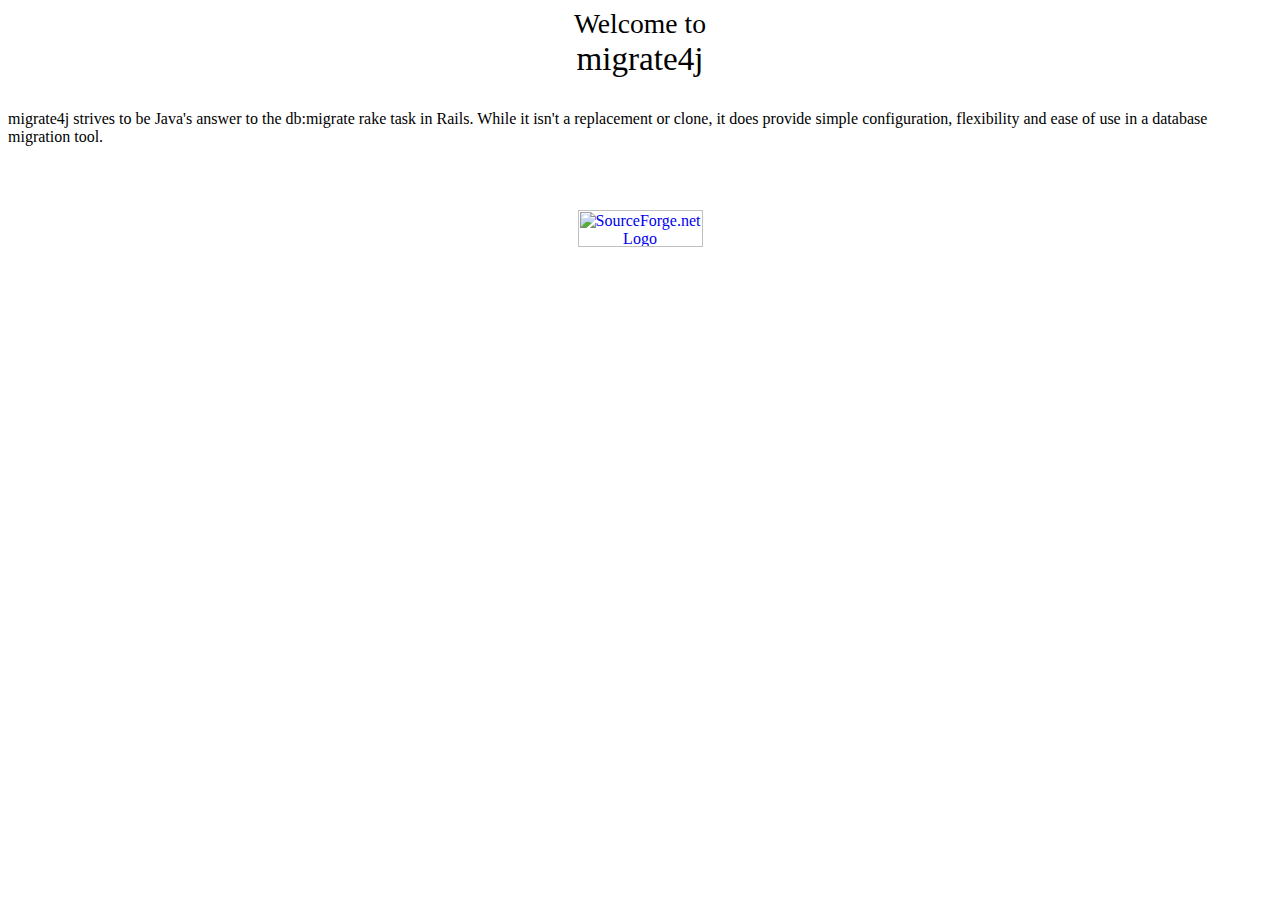
==== migrate4j/web/index.html @ d48e5d8c "Redesign" ====
<!DOCTYPE html PUBLIC "-//W3C//DTD HTML 4.01 Transitional//EN">
<html>
<head>

  <meta content="text/html; charset=ISO-8859-1" http-equiv="content-type">
  <title>migrate4j</title>


</head>
<body>

<div style="text-align: center;"><big><big><big><big><small>Welcome
to</small> </big></big></big></big><br>

<big><big><big><big>migrate4j<br>

</big></big></big></big>
<div style="text-align: left;"><big><big><big><big><small><small><small><small><small><br>
<br>
</small></small></small></small></small></big></big></big></big>migrate4j strives to be Java's answer to the db:migrate rake task in
Rails. While it isn't a replacement or clone, it does provide simple
configuration, flexibility and ease of use in a database migration tool.<br>
<big><big><big><big><small><small><small><small><small><br>
<br>
<br>
<br>

</small></small></small></small></small></big></big></big></big></div>

</div>

<div style="text-align: center;"><a href="http://sourceforge.net"><img src="http://sflogo.sourceforge.net/sflogo.php?group_id=207661&amp;type=4" alt="SourceForge.net Logo" border="0" height="37" width="125">

</a></div>
</body>
</html>
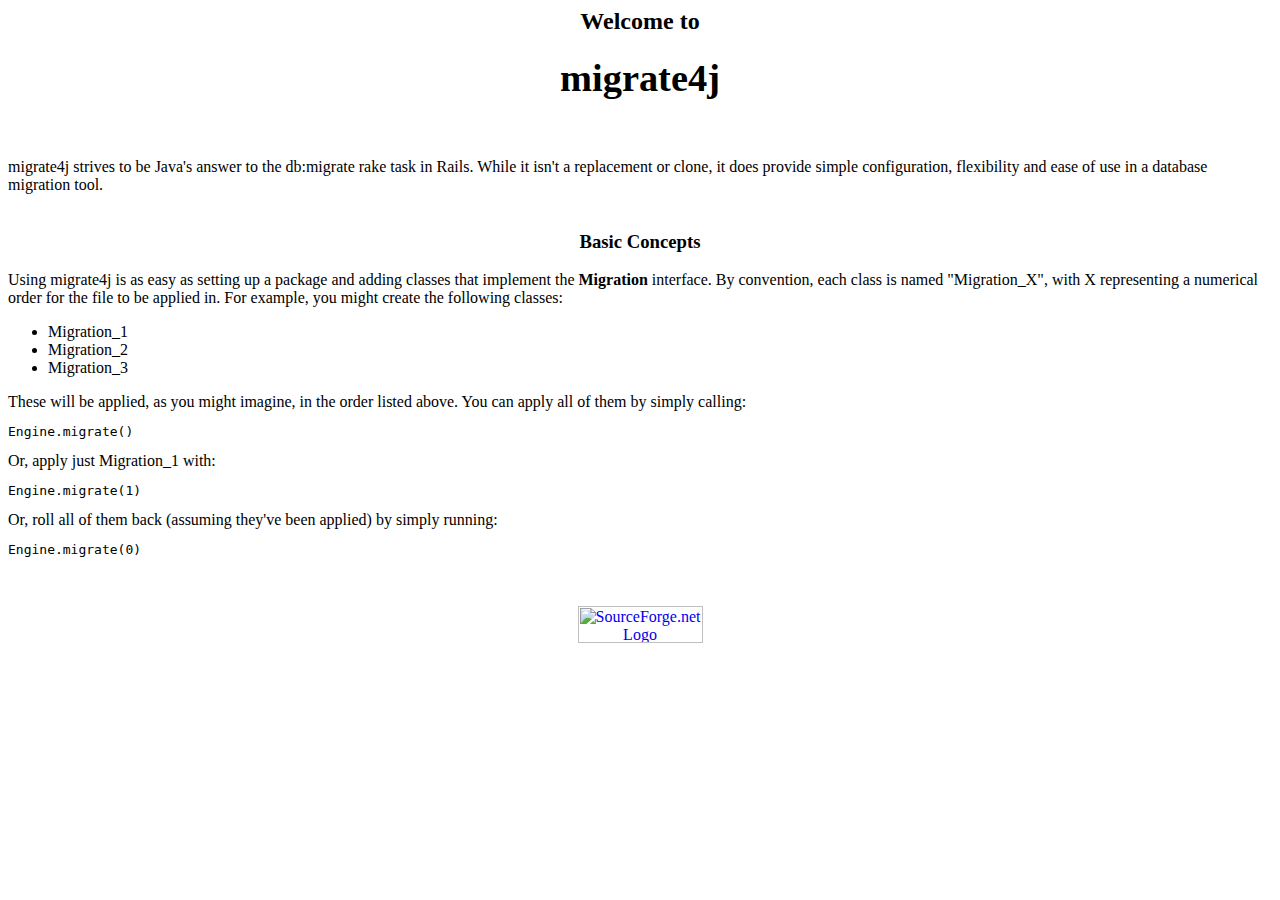
==== commit fe88b6bb: "Better docs" ====
--- a/migrate4j/web/index.html
+++ b/migrate4j/web/index.html
@@ -9,26 +9,39 @@
 </head>
 <body>
 
-<div style="text-align: center;"><big><big><big><big><small>Welcome
-to</small> </big></big></big></big><br>
+<div style="text-align: center;"><h2>Welcome to</h2>
+<h1><big>migrate4j</big></h1>
 
-<big><big><big><big>migrate4j<br>
-
-</big></big></big></big>
-<div style="text-align: left;"><big><big><big><big><small><small><small><small><small><br>
 <br>
-</small></small></small></small></small></big></big></big></big>migrate4j strives to be Java's answer to the db:migrate rake task in
+<br />
+<div style="text-align: left;">migrate4j strives to be Java's answer to the db:migrate rake task in
 Rails. While it isn't a replacement or clone, it does provide simple
 configuration, flexibility and ease of use in a database migration tool.<br>
-<big><big><big><big><small><small><small><small><small><br>
+</div>
+
+<br />
+<h3>Basic Concepts</h3>
+<div style="text-align: left;">Using migrate4j is as easy as setting up a package and adding classes that
+implement the <b>Migration</b> interface.  By
+convention, each class is named "Migration_X", with X representing a numerical order for the file to 
+be applied in.  For example, you might create the following classes:
+<ul>
+	<li>Migration_1</li>
+	<li>Migration_2</li>
+	<li>Migration_3</li>
+</ul>
+These will be applied, as you might imagine, in the order listed above.  You can apply all of them by
+simply calling:
+<pre>Engine.migrate()</pre>
+Or, apply just Migration_1 with:
+<pre>Engine.migrate(1)</pre>
+Or, roll all of them back (assuming they've been applied) by simply running:
+<pre>Engine.migrate(0)</pre>
 <br>
-<br>
-<br>
-
-</small></small></small></small></small></big></big></big></big></div>
+</div>
 
 </div>
-
+<br />
 <div style="text-align: center;"><a href="http://sourceforge.net"><img src="http://sflogo.sourceforge.net/sflogo.php?group_id=207661&amp;type=4" alt="SourceForge.net Logo" border="0" height="37" width="125">
 
 </a></div>
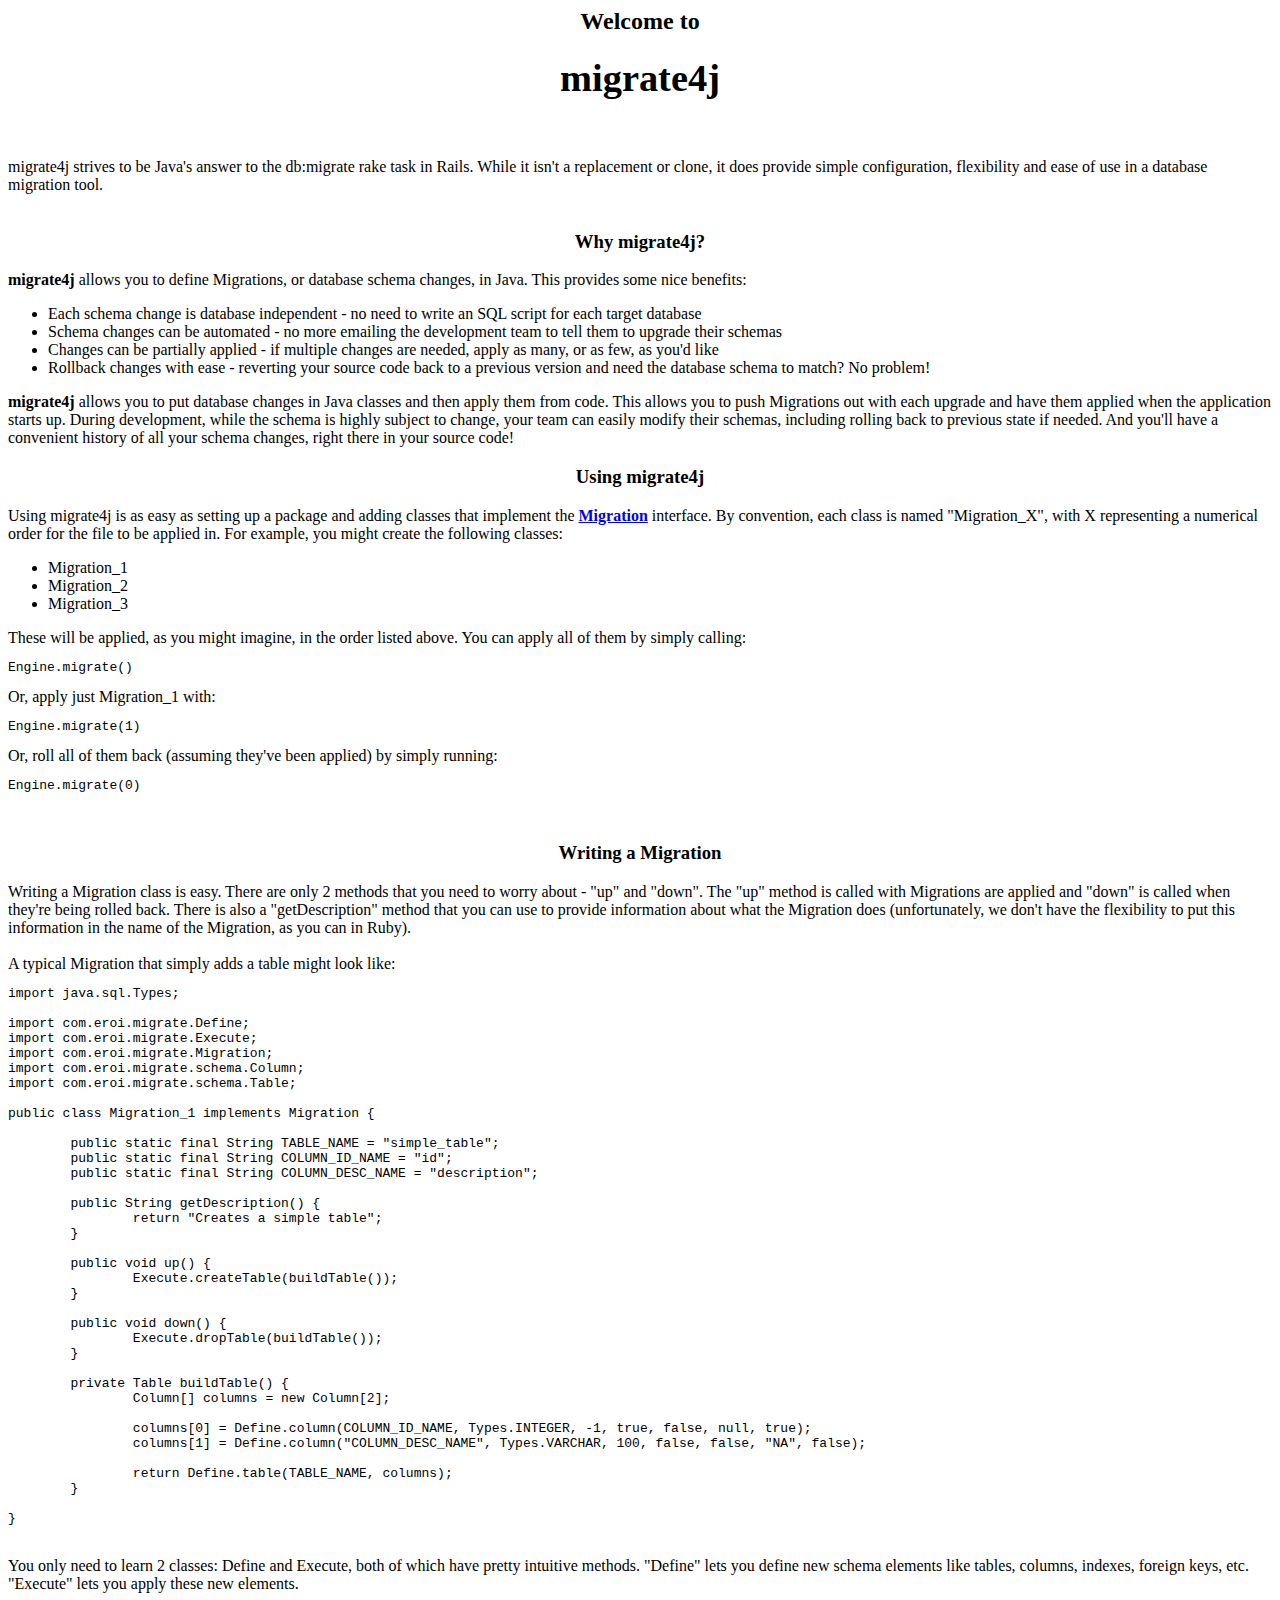
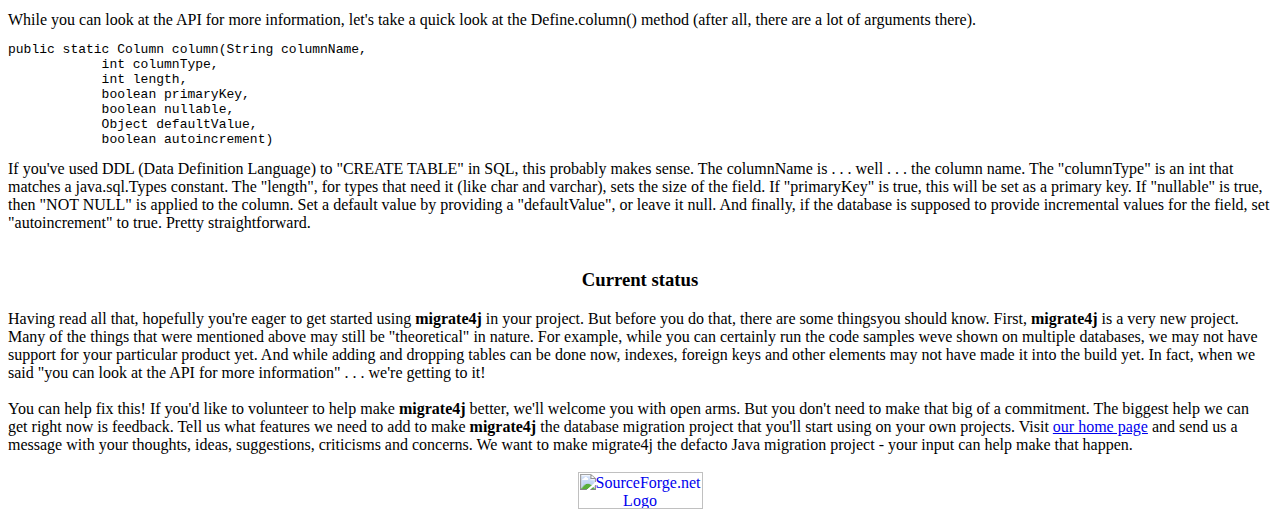
==== commit 45d23e6a: "Better docs" ====
--- a/migrate4j/web/index.html
+++ b/migrate4j/web/index.html
@@ -5,7 +5,9 @@
   <meta content="text/html; charset=ISO-8859-1" http-equiv="content-type">
   <title>migrate4j</title>
 
-
+<style type="text/css" >
+	div {text-align: left;} 
+</style>
 </head>
 <body>
 
@@ -14,15 +16,40 @@
 
 <br>
 <br />
-<div style="text-align: left;">migrate4j strives to be Java's answer to the db:migrate rake task in
+<div>migrate4j strives to be Java's answer to the db:migrate rake task in
 Rails. While it isn't a replacement or clone, it does provide simple
 configuration, flexibility and ease of use in a database migration tool.<br>
 </div>
 
 <br />
-<h3>Basic Concepts</h3>
-<div style="text-align: left;">Using migrate4j is as easy as setting up a package and adding classes that
-implement the <b>Migration</b> interface.  By
+<h3>Why <b>migrate4j</b>?</h3>
+<div>
+<b>migrate4j</b> allows you to define Migrations, or database schema changes, in Java.  
+This provides some nice benefits:
+<ul>
+<li>Each schema change is database independent - no need to write an SQL script for each
+target database</li>
+<li>Schema changes can be automated - no more emailing the development team to tell them
+to upgrade their schemas</li>
+<li>Changes can be partially applied - if multiple changes are needed, apply as many, or
+as few, as you'd like</li>
+<li>Rollback changes with ease - reverting your source code back to a previous version and need the 
+database schema to match?  No problem!</li>
+<ul>
+</div>
+<div>
+<b>migrate4j</b> allows you to put database changes in Java classes and then apply 
+them from code.  This allows you to push Migrations out with each upgrade and
+have them applied when the application starts up.  During development, while the
+schema is highly subject to change, your team can easily modify their schemas,
+including rolling back to previous state if needed.  And you'll have a convenient 
+history of all your schema changes, right there in your source code!
+</div>
+
+<h3>Using <b>migrate4j</b></h3>
+<div>
+Using migrate4j is as easy as setting up a package and adding classes that
+implement the <b><a href="#migrations">Migration</a></b> interface.  By
 convention, each class is named "Migration_X", with X representing a numerical order for the file to 
 be applied in.  For example, you might create the following classes:
 <ul>
@@ -39,7 +66,99 @@
 <pre>Engine.migrate(0)</pre>
 <br>
 </div>
+<a name="migrations" id="migrations" /><h3>Writing a Migration</h3>
+<div>
+Writing a Migration class is easy.  There are only 2 methods that you need to worry about - "up" and "down".
+The "up" method is called with Migrations are applied and "down" is called when they're being rolled back.
+There is also a "getDescription" method that you can use to provide information about what the 
+Migration does (unfortunately, we don't have the flexibility to put this information in the name
+of the Migration, as you can in Ruby).
+</div>
+<br />
+<div>
+A typical Migration that simply adds a table might look like:
+<pre>
+import java.sql.Types;
 
+import com.eroi.migrate.Define;
+import com.eroi.migrate.Execute;
+import com.eroi.migrate.Migration;
+import com.eroi.migrate.schema.Column;
+import com.eroi.migrate.schema.Table;
+
+public class Migration_1 implements Migration {
+	
+	public static final String TABLE_NAME = "simple_table";
+	public static final String COLUMN_ID_NAME = "id";
+	public static final String COLUMN_DESC_NAME = "description";
+	
+	public String getDescription() {
+		return "Creates a simple table";
+	}
+
+	public void up() {
+		Execute.createTable(buildTable());
+	}
+
+	public void down() {
+		Execute.dropTable(buildTable());
+	}
+
+	private Table buildTable() {
+		Column[] columns = new Column[2];
+		
+		columns[0] = Define.column(COLUMN_ID_NAME, Types.INTEGER, -1, true, false, null, true);
+		columns[1] = Define.column("COLUMN_DESC_NAME", Types.VARCHAR, 100, false, false, "NA", false);
+		
+		return Define.table(TABLE_NAME, columns);
+	}
+	
+}
+</pre>
+</div>
+<br />
+<div>
+You only need to learn 2 classes:  Define and Execute, both of which have pretty intuitive methods.
+"Define" lets you define new schema elements like tables, columns, indexes, foreign keys, etc.  "Execute"
+lets you apply these new elements. 
+</div><br />
+<div>
+While you can look at the API for more information, let's take a quick look at the Define.column() method
+(after all, there are a lot of arguments there).  
+<pre>
+public static Column column(String columnName,
+            int columnType, 
+            int length, 
+            boolean primaryKey,
+            boolean nullable,
+            Object defaultValue, 
+            boolean autoincrement)
+</pre>
+If you've used DDL (Data Definition Language) to "CREATE TABLE" in SQL, this probably makes sense.  The columnName
+is  . . . well . . . the column name.  The "columnType" is an int that matches a java.sql.Types constant. 
+The "length", for types that need it (like char and varchar), sets the size of the field.
+If "primaryKey" is true, this will be set as a primary key.  If "nullable" is true, then "NOT NULL" is applied to the
+column.  Set a default value by providing a "defaultValue", or leave it null.  And finally, if the database is
+supposed to provide incremental values for the field, set "autoincrement" to true.  Pretty straightforward. 
+</div>
+<br />
+<h3>Current status</h3>
+<div>
+Having read all that, hopefully you're eager to get started using <b>migrate4j</b> in your project.  But before you
+do that, there are some thingsyou should know.  First, <b>migrate4j</b> is a very new project.  Many of the things that
+were mentioned above may still be "theoretical" in nature.  For example, while you can certainly run the code samples weve 
+shown on multiple databases, we may not have support for your particular product yet.  And while adding and dropping tables
+can be done now, indexes, foreign keys and other elements may not have made it into the build yet.   In fact, when we 
+said "you can look at the API for more information" . . . we're getting to it!
+</div>
+<br />
+<div>
+You can help fix this!  If you'd like to volunteer to help make <b>migrate4j</b> better, we'll welcome you with 
+open arms.  But you don't need to make that big of a commitment.  The biggest help we can get right now is 
+feedback.  Tell us what features we need to add to make <b>migrate4j</b> the database migration project that
+you'll start using on your own projects.  Visit <a href="http://sourceforge.net/projects/migrate4j">our home page</a> and
+send us a message with your thoughts, ideas, suggestions, criticisms and concerns.  We want to make migrate4j
+the defacto Java migration project - your input can help make that happen.
 </div>
 <br />
 <div style="text-align: center;"><a href="http://sourceforge.net"><img src="http://sflogo.sourceforge.net/sflogo.php?group_id=207661&amp;type=4" alt="SourceForge.net Logo" border="0" height="37" width="125">
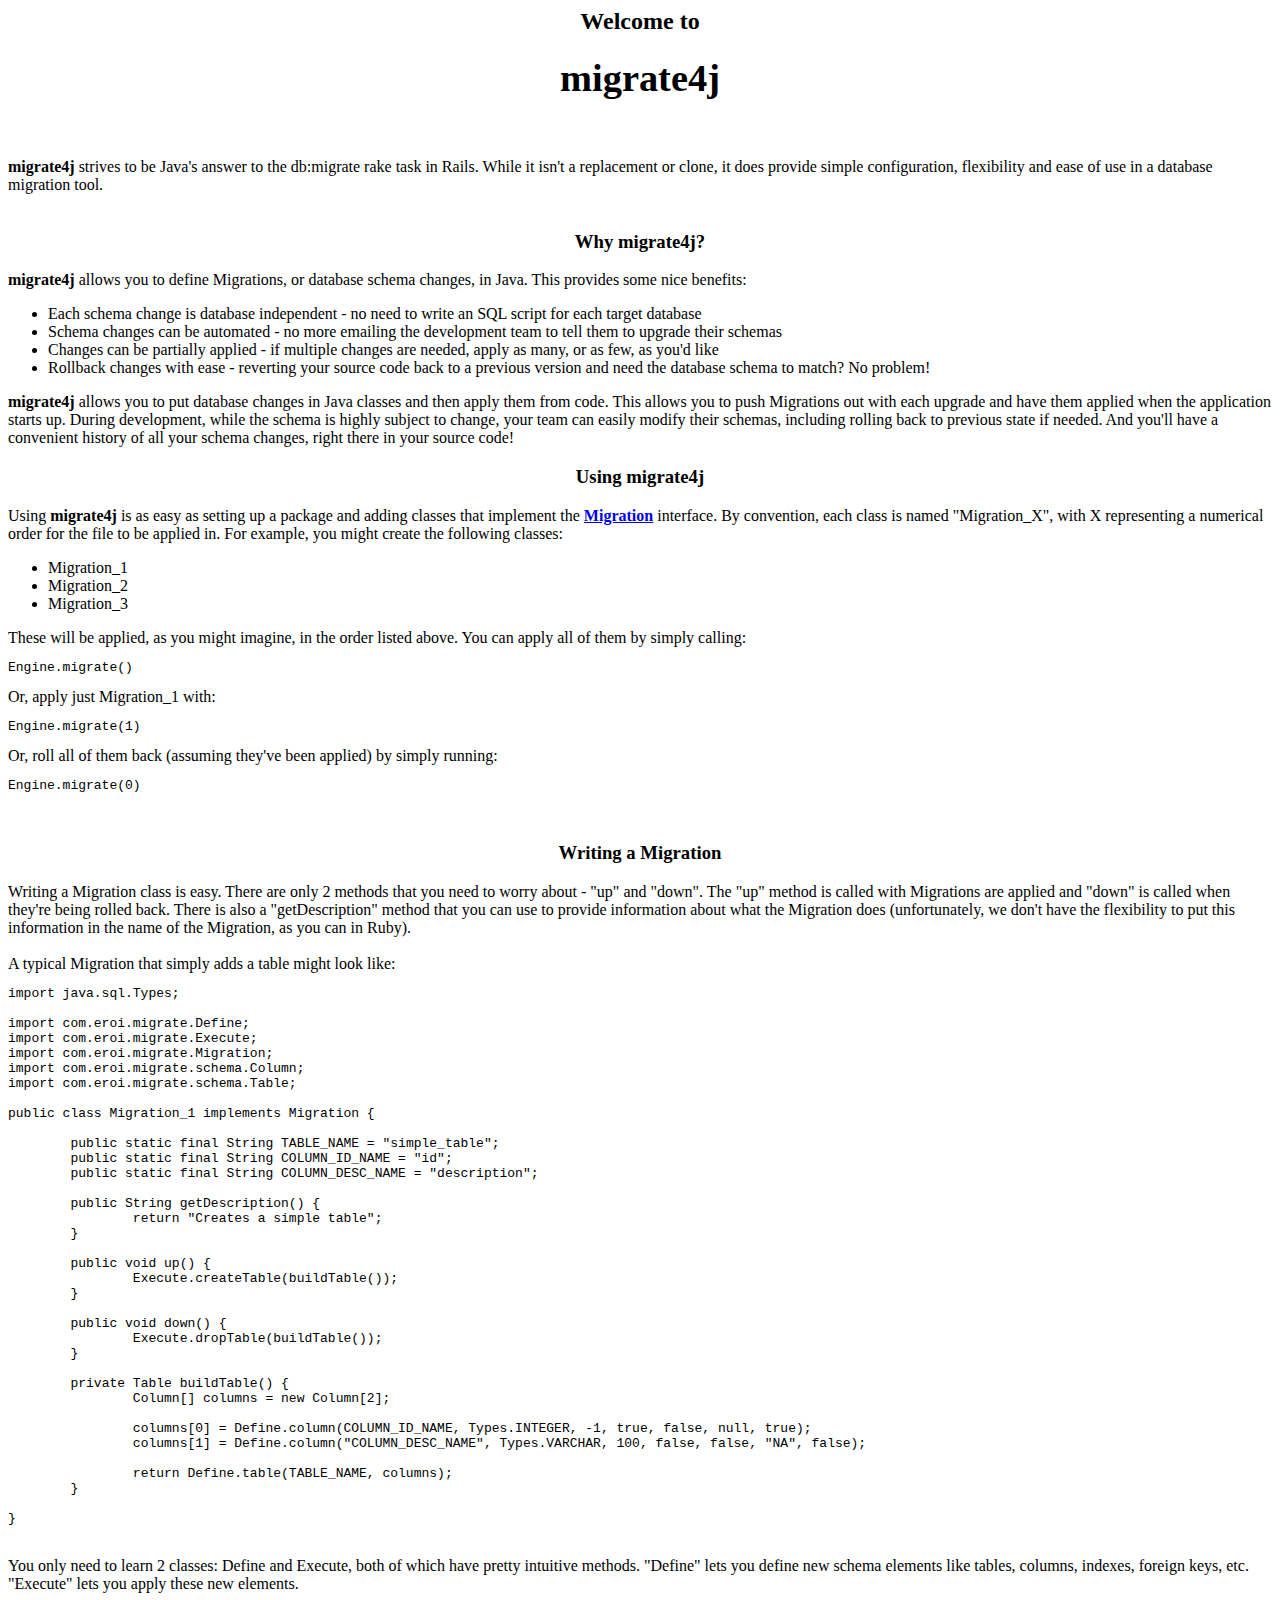
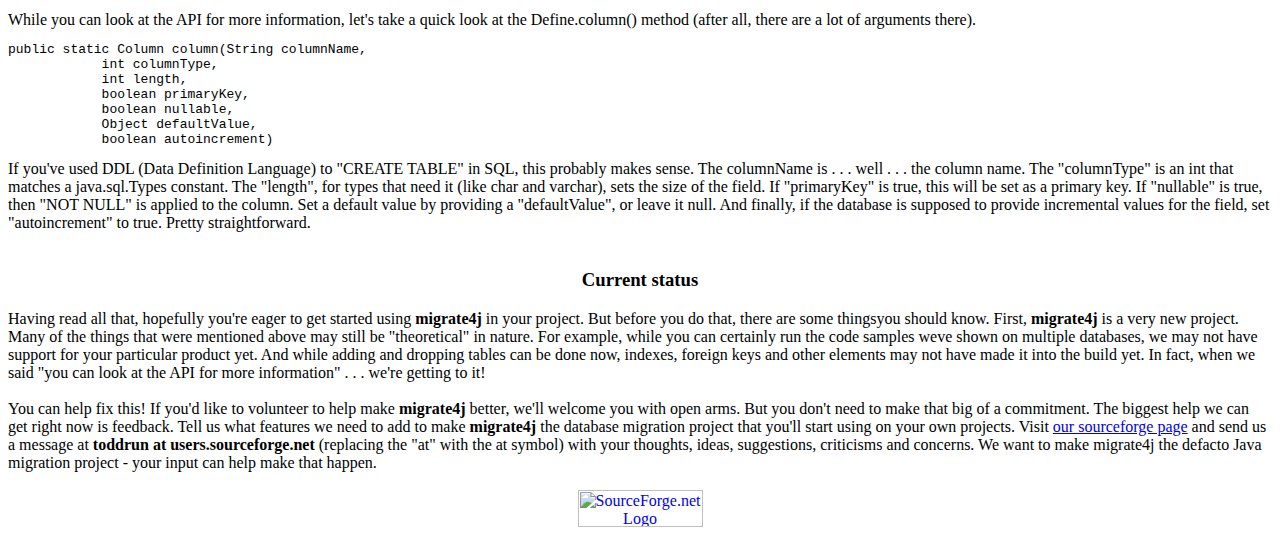
==== commit b2fc1bb2: "Better docs" ====
--- a/migrate4j/web/index.html
+++ b/migrate4j/web/index.html
@@ -16,7 +16,7 @@
 
 <br>
 <br />
-<div>migrate4j strives to be Java's answer to the db:migrate rake task in
+<div><b>migrate4j</b> strives to be Java's answer to the db:migrate rake task in
 Rails. While it isn't a replacement or clone, it does provide simple
 configuration, flexibility and ease of use in a database migration tool.<br>
 </div>
@@ -48,7 +48,7 @@
 
 <h3>Using <b>migrate4j</b></h3>
 <div>
-Using migrate4j is as easy as setting up a package and adding classes that
+Using <b>migrate4j</b> is as easy as setting up a package and adding classes that
 implement the <b><a href="#migrations">Migration</a></b> interface.  By
 convention, each class is named "Migration_X", with X representing a numerical order for the file to 
 be applied in.  For example, you might create the following classes:
@@ -156,8 +156,8 @@
 You can help fix this!  If you'd like to volunteer to help make <b>migrate4j</b> better, we'll welcome you with 
 open arms.  But you don't need to make that big of a commitment.  The biggest help we can get right now is 
 feedback.  Tell us what features we need to add to make <b>migrate4j</b> the database migration project that
-you'll start using on your own projects.  Visit <a href="http://sourceforge.net/projects/migrate4j">our home page</a> and
-send us a message with your thoughts, ideas, suggestions, criticisms and concerns.  We want to make migrate4j
+you'll start using on your own projects.  Visit <a href="http://sourceforge.net/projects/migrate4j">our sourceforge page</a> and
+send us a message at <b>toddrun at users.sourceforge.net</b> (replacing the "at" with the at symbol) with your thoughts, ideas, suggestions, criticisms and concerns.  We want to make migrate4j
 the defacto Java migration project - your input can help make that happen.
 </div>
 <br />
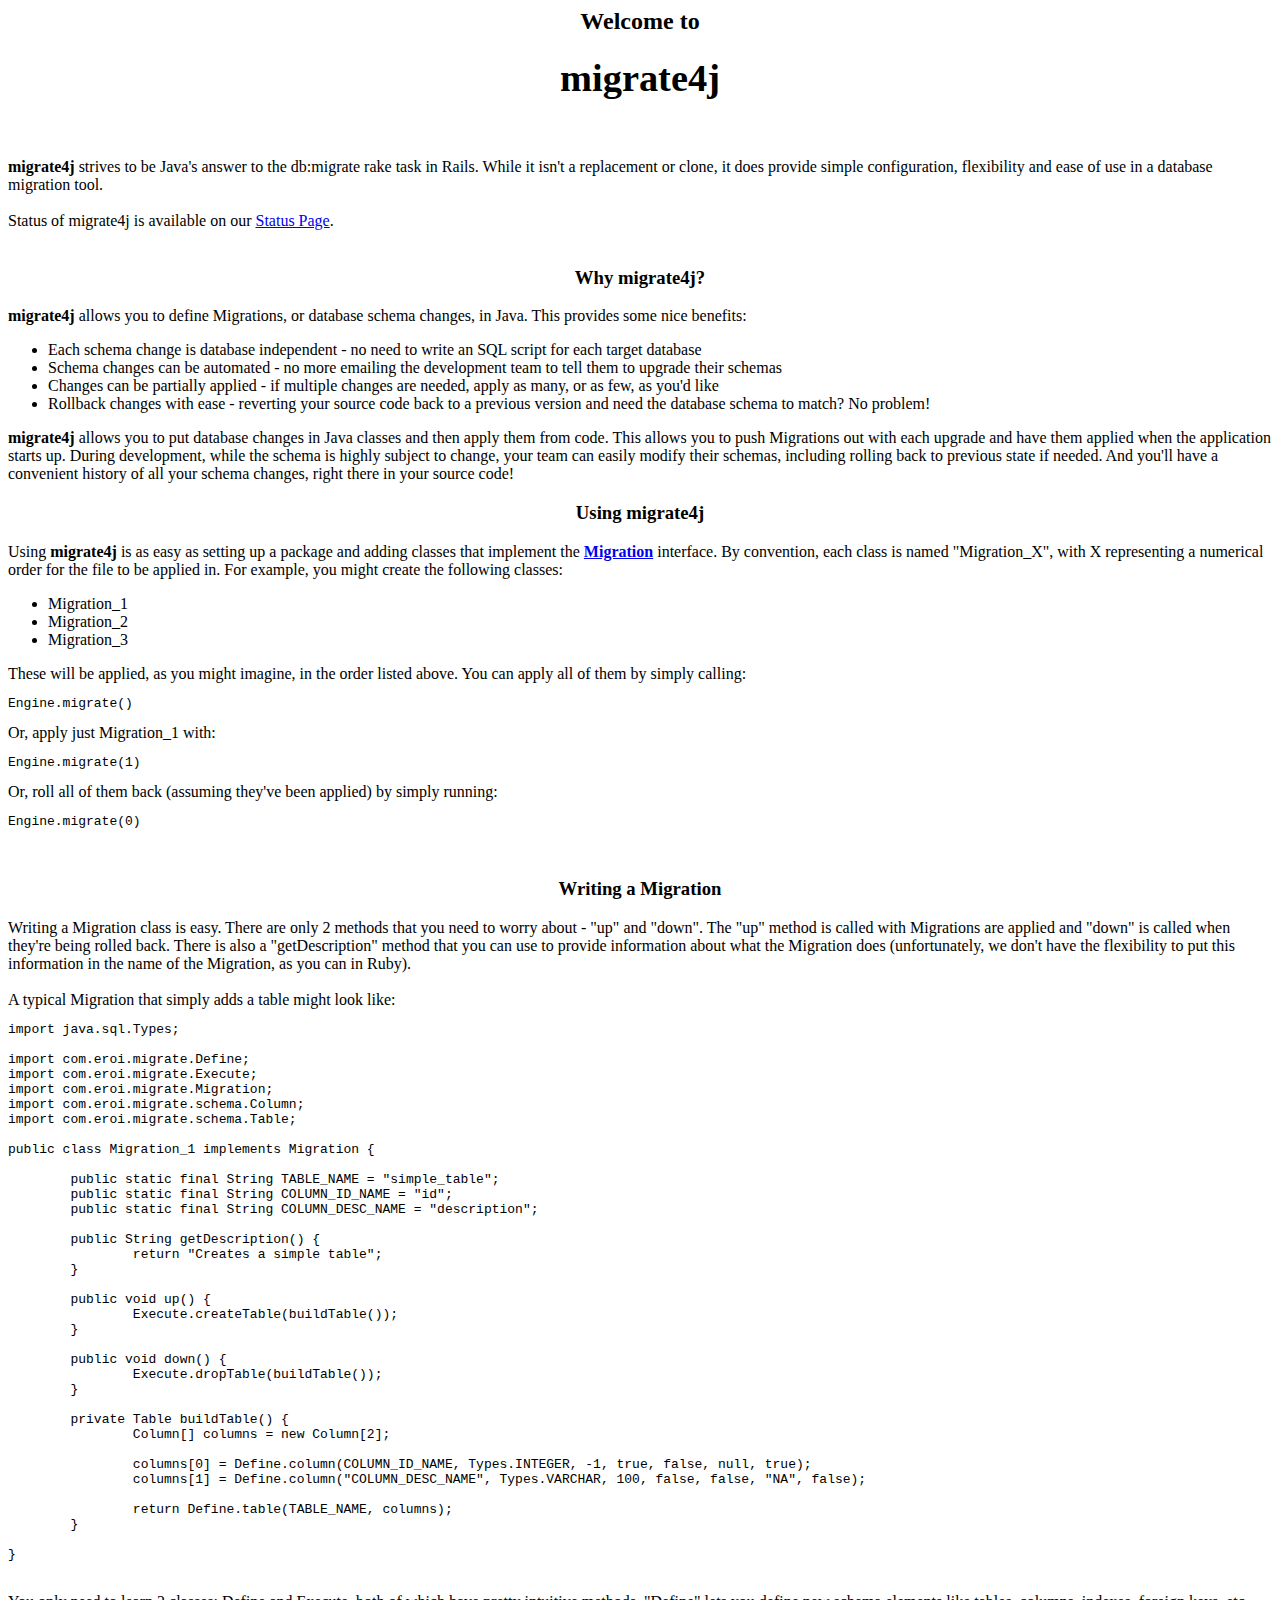
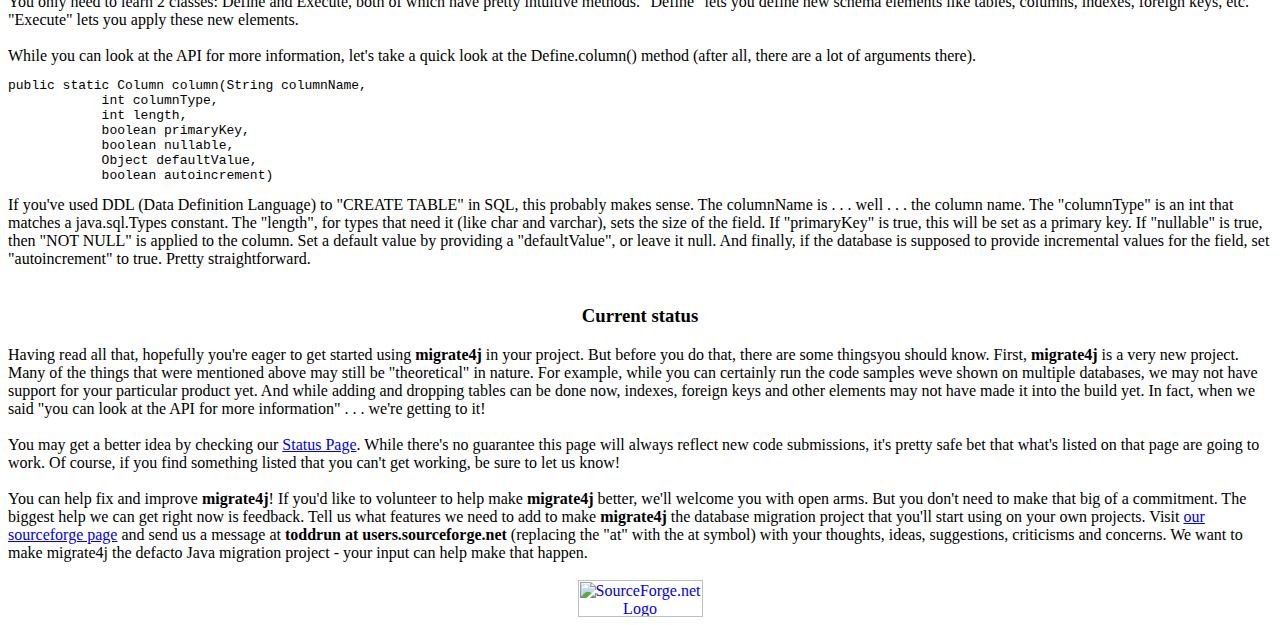
==== commit 5508f075: "Better Docs" ====
--- a/migrate4j/web/index.html
+++ b/migrate4j/web/index.html
@@ -18,7 +18,9 @@
 <br />
 <div><b>migrate4j</b> strives to be Java's answer to the db:migrate rake task in
 Rails. While it isn't a replacement or clone, it does provide simple
-configuration, flexibility and ease of use in a database migration tool.<br>
+configuration, flexibility and ease of use in a database migration tool.<br />
+<br />
+Status of migrate4j is available on our <a href="status.html">Status Page</a>.
 </div>
 
 <br />
@@ -153,7 +155,13 @@
 </div>
 <br />
 <div>
-You can help fix this!  If you'd like to volunteer to help make <b>migrate4j</b> better, we'll welcome you with 
+You may get a better idea by checking our <a href="status.html">Status Page</a>.  While there's no guarantee this page will
+always reflect new code submissions, it's pretty safe bet that what's listed on that page are going to work.  Of course, if
+you find something listed that you can't get working, be sure to let us know!
+</div>
+<br />
+<div>
+You can help fix and improve <b>migrate4j</b>!  If you'd like to volunteer to help make <b>migrate4j</b> better, we'll welcome you with 
 open arms.  But you don't need to make that big of a commitment.  The biggest help we can get right now is 
 feedback.  Tell us what features we need to add to make <b>migrate4j</b> the database migration project that
 you'll start using on your own projects.  Visit <a href="http://sourceforge.net/projects/migrate4j">our sourceforge page</a> and
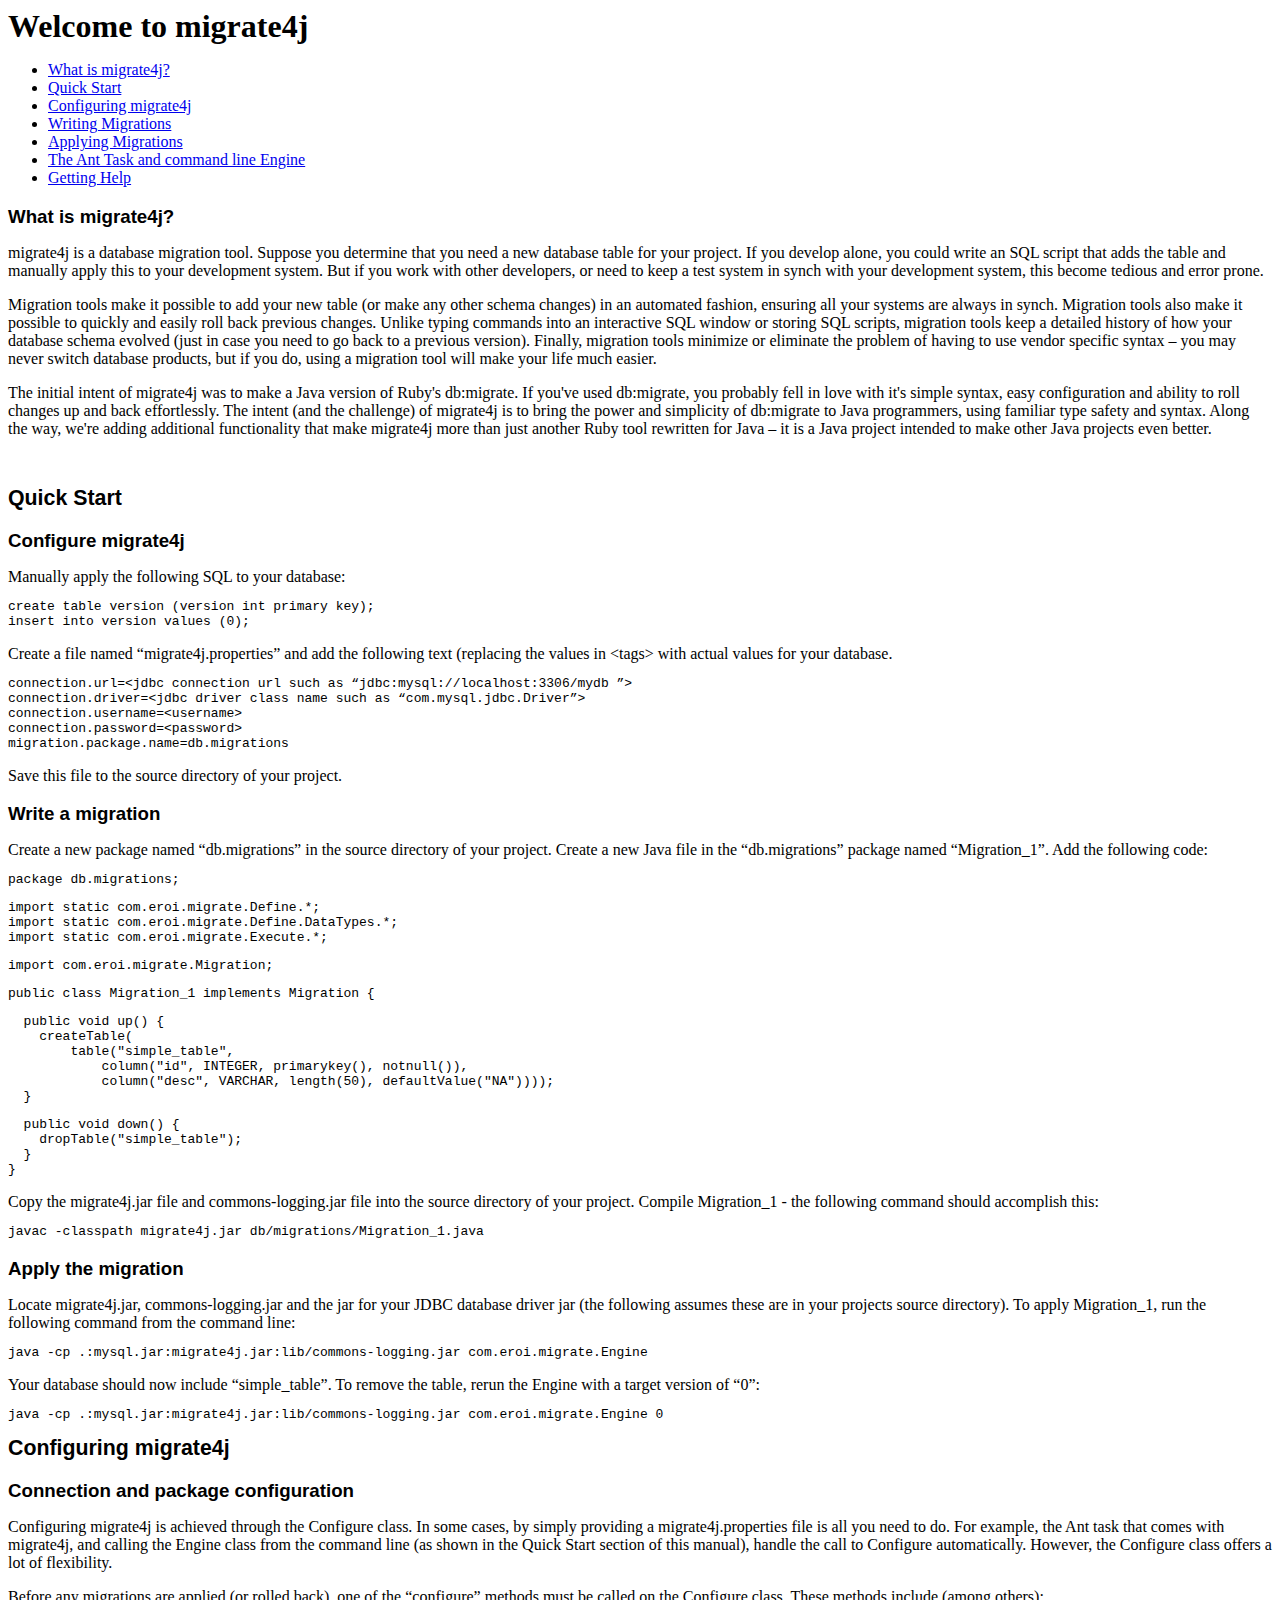
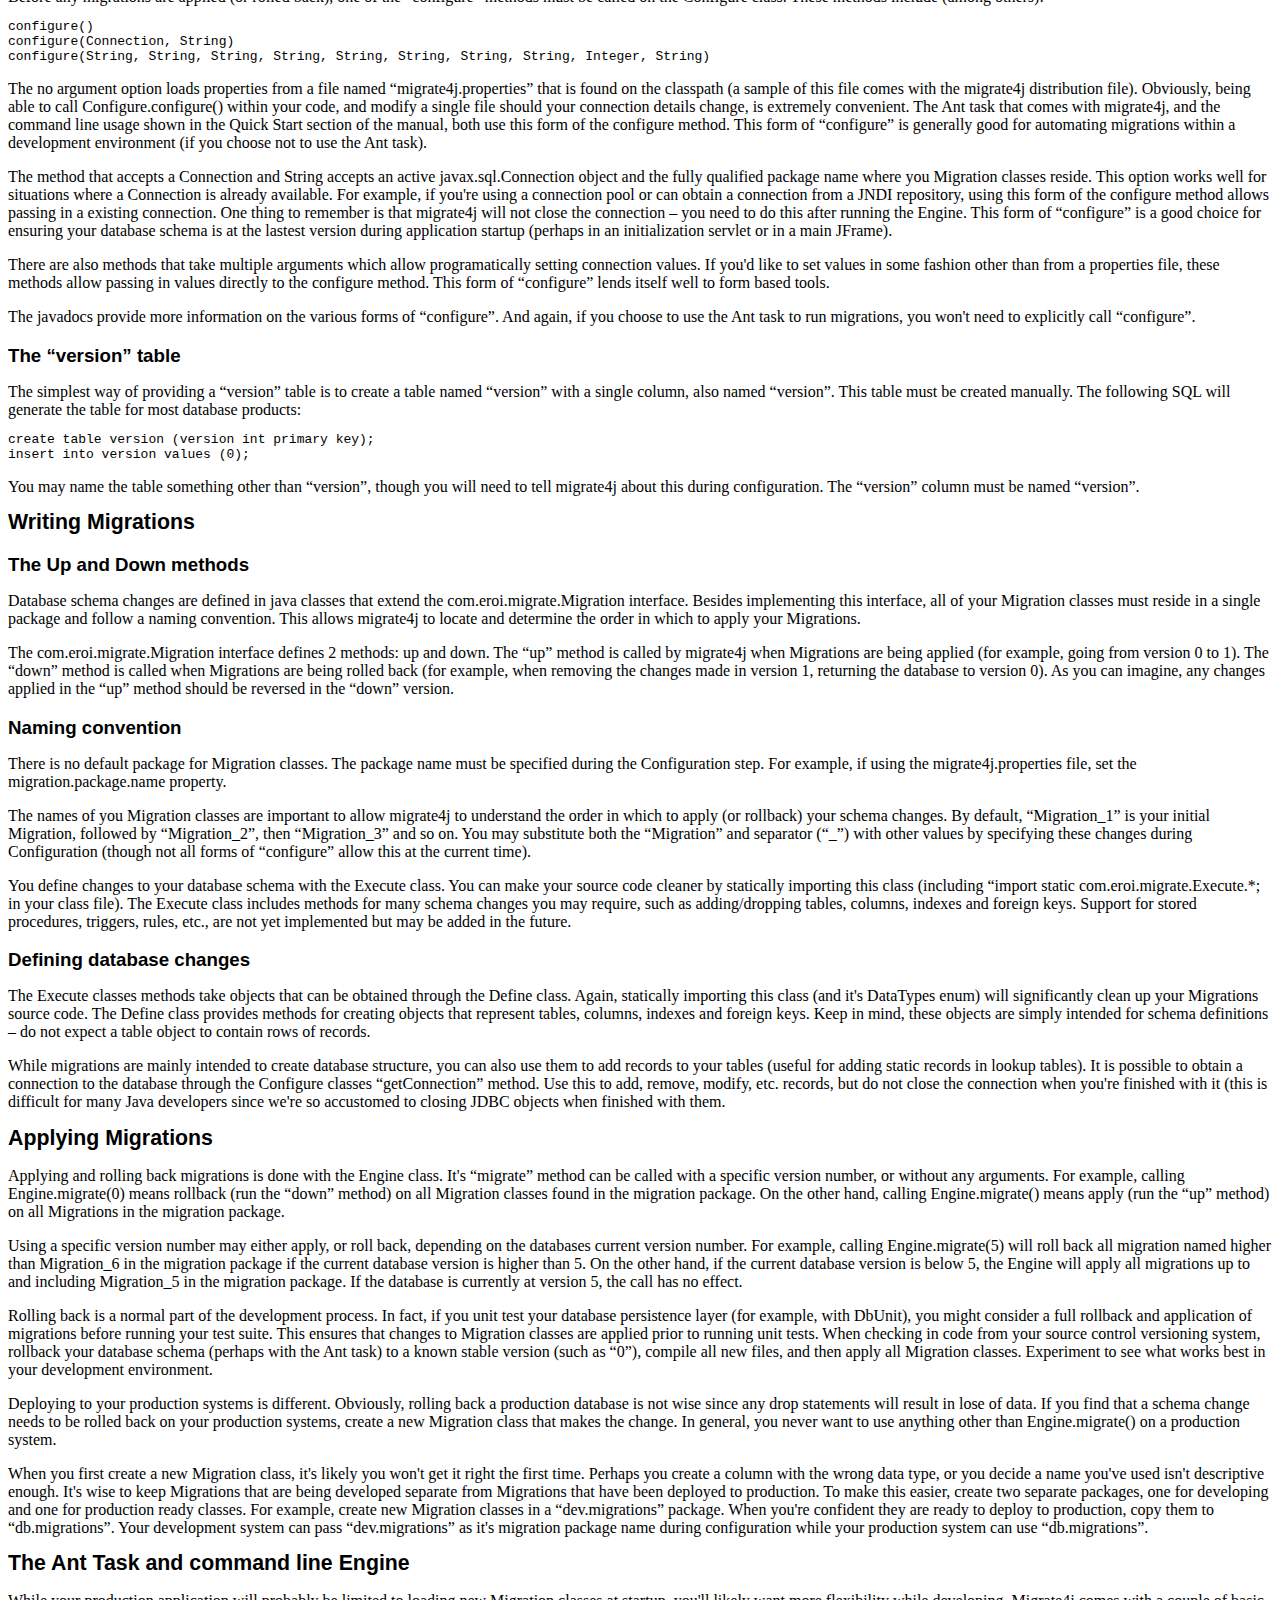
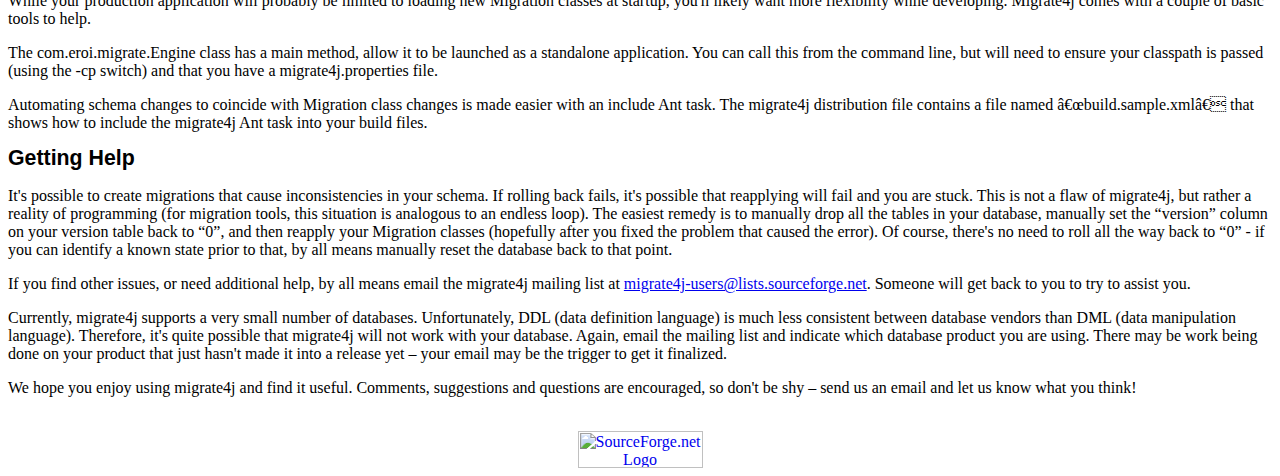
==== commit 38874895: "Documentation" ====
--- a/migrate4j/web/index.html
+++ b/migrate4j/web/index.html
@@ -3,174 +3,450 @@
 <head>
 
   <meta content="text/html; charset=ISO-8859-1" http-equiv="content-type">
-  <title>migrate4j</title>
-
-<style type="text/css" >
-	div {text-align: left;} 
-</style>
+  <title>Welcome to Migrate4j</title>
+
+  <style type="text/css">
+	<!--
+	@page { size: 8.5in 11in; margin: 0.79in }
+	P { margin-bottom: 0.08in }
+	H3 { margin-bottom: 0.08in }
+	H3.western { font-family: "Helvetica" }
+	H3.cjk { font-family: "AR PL ShanHeiSun Uni" }
+	H3.ctl { font-family: "Lucidasans" }
+	H1 { margin-bottom: 0.08in }
+	H1.western { font-family: "Helvetica"; font-size: 16pt }
+	H1.cjk { font-family: "AR PL ShanHeiSun Uni"; font-size: 16pt }
+	H1.ctl { font-family: "Lucidasans"; font-size: 16pt }
+	-->
+  </style>
 </head>
 <body>
 
-<div style="text-align: center;"><h2>Welcome to</h2>
-<h1><big>migrate4j</big></h1>
-
-<br>
-<br />
-<div><b>migrate4j</b> strives to be Java's answer to the db:migrate rake task in
-Rails. While it isn't a replacement or clone, it does provide simple
-configuration, flexibility and ease of use in a database migration tool.<br />
-<br />
-Status of migrate4j is available on our <a href="status.html">Status Page</a>.
-</div>
-
-<br />
-<h3>Why <b>migrate4j</b>?</h3>
-<div>
-<b>migrate4j</b> allows you to define Migrations, or database schema changes, in Java.  
-This provides some nice benefits:
+
+<h1>Welcome to migrate4j</h1>
+
 <ul>
-<li>Each schema change is database independent - no need to write an SQL script for each
-target database</li>
-<li>Schema changes can be automated - no more emailing the development team to tell them
-to upgrade their schemas</li>
-<li>Changes can be partially applied - if multiple changes are needed, apply as many, or
-as few, as you'd like</li>
-<li>Rollback changes with ease - reverting your source code back to a previous version and need the 
-database schema to match?  No problem!</li>
-<ul>
-</div>
-<div>
-<b>migrate4j</b> allows you to put database changes in Java classes and then apply 
-them from code.  This allows you to push Migrations out with each upgrade and
-have them applied when the application starts up.  During development, while the
-schema is highly subject to change, your team can easily modify their schemas,
-including rolling back to previous state if needed.  And you'll have a convenient 
-history of all your schema changes, right there in your source code!
-</div>
-
-<h3>Using <b>migrate4j</b></h3>
-<div>
-Using <b>migrate4j</b> is as easy as setting up a package and adding classes that
-implement the <b><a href="#migrations">Migration</a></b> interface.  By
-convention, each class is named "Migration_X", with X representing a numerical order for the file to 
-be applied in.  For example, you might create the following classes:
-<ul>
-	<li>Migration_1</li>
-	<li>Migration_2</li>
-	<li>Migration_3</li>
+<li><a href="#whatis">What is migrate4j?</a></li>
+<li><a href="#quickstart">Quick Start</a></li>
+<li><a href="#configuring">Configuring migrate4j</a></li>
+<li><a href="#writing">Writing Migrations</a></li>
+<li><a href="#applying">Applying Migrations</a></li>
+<li><a href="#ant">The Ant Task and command line Engine</a></li>
+<li><a href="#help">Getting Help</a></li>
 </ul>
-These will be applied, as you might imagine, in the order listed above.  You can apply all of them by
-simply calling:
-<pre>Engine.migrate()</pre>
-Or, apply just Migration_1 with:
-<pre>Engine.migrate(1)</pre>
-Or, roll all of them back (assuming they've been applied) by simply running:
-<pre>Engine.migrate(0)</pre>
-<br>
-</div>
-<a name="migrations" id="migrations" /><h3>Writing a Migration</h3>
-<div>
-Writing a Migration class is easy.  There are only 2 methods that you need to worry about - "up" and "down".
-The "up" method is called with Migrations are applied and "down" is called when they're being rolled back.
-There is also a "getDescription" method that you can use to provide information about what the 
-Migration does (unfortunately, we don't have the flexibility to put this information in the name
-of the Migration, as you can in Ruby).
-</div>
-<br />
-<div>
-A typical Migration that simply adds a table might look like:
-<pre>
-import java.sql.Types;
-
-import com.eroi.migrate.Define;
-import com.eroi.migrate.Execute;
-import com.eroi.migrate.Migration;
-import com.eroi.migrate.schema.Column;
-import com.eroi.migrate.schema.Table;
-
-public class Migration_1 implements Migration {
-	
-	public static final String TABLE_NAME = "simple_table";
-	public static final String COLUMN_ID_NAME = "id";
-	public static final String COLUMN_DESC_NAME = "description";
-	
-	public String getDescription() {
-		return "Creates a simple table";
-	}
-
-	public void up() {
-		Execute.createTable(buildTable());
-	}
-
-	public void down() {
-		Execute.dropTable(buildTable());
-	}
-
-	private Table buildTable() {
-		Column[] columns = new Column[2];
-		
-		columns[0] = Define.column(COLUMN_ID_NAME, Types.INTEGER, -1, true, false, null, true);
-		columns[1] = Define.column("COLUMN_DESC_NAME", Types.VARCHAR, 100, false, false, "NA", false);
-		
-		return Define.table(TABLE_NAME, columns);
-	}
-	
-}
-</pre>
-</div>
-<br />
-<div>
-You only need to learn 2 classes:  Define and Execute, both of which have pretty intuitive methods.
-"Define" lets you define new schema elements like tables, columns, indexes, foreign keys, etc.  "Execute"
-lets you apply these new elements. 
-</div><br />
-<div>
-While you can look at the API for more information, let's take a quick look at the Define.column() method
-(after all, there are a lot of arguments there).  
-<pre>
-public static Column column(String columnName,
-            int columnType, 
-            int length, 
-            boolean primaryKey,
-            boolean nullable,
-            Object defaultValue, 
-            boolean autoincrement)
-</pre>
-If you've used DDL (Data Definition Language) to "CREATE TABLE" in SQL, this probably makes sense.  The columnName
-is  . . . well . . . the column name.  The "columnType" is an int that matches a java.sql.Types constant. 
-The "length", for types that need it (like char and varchar), sets the size of the field.
-If "primaryKey" is true, this will be set as a primary key.  If "nullable" is true, then "NOT NULL" is applied to the
-column.  Set a default value by providing a "defaultValue", or leave it null.  And finally, if the database is
-supposed to provide incremental values for the field, set "autoincrement" to true.  Pretty straightforward. 
-</div>
-<br />
-<h3>Current status</h3>
-<div>
-Having read all that, hopefully you're eager to get started using <b>migrate4j</b> in your project.  But before you
-do that, there are some thingsyou should know.  First, <b>migrate4j</b> is a very new project.  Many of the things that
-were mentioned above may still be "theoretical" in nature.  For example, while you can certainly run the code samples weve 
-shown on multiple databases, we may not have support for your particular product yet.  And while adding and dropping tables
-can be done now, indexes, foreign keys and other elements may not have made it into the build yet.   In fact, when we 
-said "you can look at the API for more information" . . . we're getting to it!
-</div>
-<br />
-<div>
-You may get a better idea by checking our <a href="status.html">Status Page</a>.  While there's no guarantee this page will
-always reflect new code submissions, it's pretty safe bet that what's listed on that page are going to work.  Of course, if
-you find something listed that you can't get working, be sure to let us know!
-</div>
-<br />
-<div>
-You can help fix and improve <b>migrate4j</b>!  If you'd like to volunteer to help make <b>migrate4j</b> better, we'll welcome you with 
-open arms.  But you don't need to make that big of a commitment.  The biggest help we can get right now is 
-feedback.  Tell us what features we need to add to make <b>migrate4j</b> the database migration project that
-you'll start using on your own projects.  Visit <a href="http://sourceforge.net/projects/migrate4j">our sourceforge page</a> and
-send us a message at <b>toddrun at users.sourceforge.net</b> (replacing the "at" with the at symbol) with your thoughts, ideas, suggestions, criticisms and concerns.  We want to make migrate4j
-the defacto Java migration project - your input can help make that happen.
-</div>
-<br />
+
+<h3 class="western"><a name="whatis" />What is migrate4j?</h3>
+
+<p style="margin-bottom: 0in;">migrate4j is a database
+migration tool.
+Suppose you determine that you need a new database table for your
+project. If you develop alone, you could write an SQL script that
+adds the table and manually apply this to your development system.
+But if you work with other developers, or need to keep a test system
+in synch with your development system, this become tedious and error
+prone.</p>
+
+<p style="margin-bottom: 0in;">Migration tools make it
+possible to add
+your new table (or make any other schema changes) in an automated
+fashion, ensuring all your systems are always in synch. Migration
+tools also make it possible to quickly and easily roll back previous
+changes. Unlike typing commands into an interactive SQL window or
+storing SQL scripts, migration tools keep a detailed history of how
+your database schema evolved (just in case you need to go back to a
+previous version). Finally, migration tools minimize or eliminate the
+problem of having to use vendor specific syntax &ndash; you may
+never
+switch database products, but if you do, using a migration tool will
+make your life much easier.</p>
+
+<p style="margin-bottom: 0in;">The initial intent of
+migrate4j was to
+make a Java version of Ruby's db:migrate. If you've used db:migrate,
+you probably fell in love with it's simple syntax, easy configuration
+and ability to roll changes up and back effortlessly. The intent (and
+the challenge) of migrate4j is to bring the power and simplicity of
+db:migrate to Java programmers, using familiar type safety and
+syntax. Along the way, we're adding additional functionality that
+make migrate4j more than just another Ruby tool rewritten for Java
+&ndash;
+it is a Java project intended to make other Java projects even
+better.</p>
+
+<p style="margin-bottom: 0in;"><br>
+
+</p>
+
+<h1 class="western"><a name="quickstart" />Quick Start</h1>
+
+<h3 class="western">Configure migrate4j</h3>
+
+<p style="margin-bottom: 0in;">Manually apply the
+following SQL to
+your database:</p>
+
+<pre>create table version (version int primary key);<br>insert into version values (0);</pre>
+
+<p style="margin-bottom: 0in;">Create a file named
+&ldquo;migrate4j.properties&rdquo; and add the following text
+(replacing the
+values in &lt;tags&gt; with actual values for your database.</p>
+
+<pre>connection.url=&lt;jdbc connection url such as &ldquo;jdbc:mysql://localhost:3306/mydb &rdquo;&gt;<br>connection.driver=&lt;jdbc driver class name such as &ldquo;com.mysql.jdbc.Driver&rdquo;&gt;<br>connection.username=&lt;username&gt;<br>connection.password=&lt;password&gt;<br>migration.package.name=db.migrations</pre>
+
+<p style="margin-bottom: 0in;">Save this file to the
+source directory
+of your project.</p>
+
+<h3 class="western">Write a migration</h3>
+
+<p style="margin-bottom: 0in;">Create a new package named
+&ldquo;db.migrations&rdquo; in the source directory of your
+project. Create a
+new Java file in the &ldquo;db.migrations&rdquo; package named
+&ldquo;Migration_1&rdquo;.
+Add the following code:</p>
+
+<pre>package db.migrations; </pre>
+
+<pre>import static com.eroi.migrate.Define.*;<br>import static com.eroi.migrate.Define.DataTypes.*;<br>import static com.eroi.migrate.Execute.*; </pre>
+
+<pre>import com.eroi.migrate.Migration; </pre>
+
+<pre>public class Migration_1 implements Migration { </pre>
+
+<pre>&nbsp; public void up() {<br>&nbsp; &nbsp; createTable(<br>&nbsp; &nbsp; &nbsp; &nbsp; table("simple_table",<br>&nbsp; &nbsp; &nbsp; &nbsp; &nbsp; &nbsp; column("id", INTEGER, primarykey(), notnull()),<br>&nbsp; &nbsp; &nbsp; &nbsp; &nbsp; &nbsp; column("desc", VARCHAR, length(50), defaultValue("NA"))));<br>&nbsp; } </pre>
+
+<pre>&nbsp; public void down() {<br>&nbsp; &nbsp; dropTable("simple_table");<br>&nbsp; }<br>} </pre>
+
+<p style="margin-bottom: 0in;">Copy the migrate4j.jar file
+and
+commons-logging.jar file into the source directory of your project.
+Compile Migration_1 - the following command should accomplish this:</p>
+
+<pre>javac -classpath migrate4j.jar db/migrations/Migration_1.java </pre>
+
+<h3 class="western">Apply the migration</h3>
+
+<p style="margin-bottom: 0in;">Locate migrate4j.jar,
+commons-logging.jar and the jar for your JDBC database driver jar
+(the following assumes these are in your projects source directory).
+To apply Migration_1, run the following command from the command
+line:</p>
+
+<pre>java -cp .:mysql.jar:migrate4j.jar:lib/commons-logging.jar com.eroi.migrate.Engine</pre>
+
+<p style="margin-bottom: 0in;">Your database should now
+include
+&ldquo;simple_table&rdquo;. To remove the table, rerun the
+Engine with a
+target version of &ldquo;0&rdquo;:</p>
+
+<pre>java -cp .:mysql.jar:migrate4j.jar:lib/commons-logging.jar com.eroi.migrate.Engine 0</pre>
+
+<h1 class="western"><a name="configuring" />Configuring migrate4j</h1>
+
+<h3 class="western">Connection and package
+configuration</h3>
+
+<p style="margin-bottom: 0in;">Configuring migrate4j is
+achieved
+through the Configure class. In some cases, by simply providing a
+migrate4j.properties file is all you need to do. For example, the
+Ant task that comes with migrate4j, and calling the Engine class from
+the command line (as shown in the Quick Start section of this
+manual), handle the call to Configure automatically. However, the
+Configure class offers a lot of flexibility.</p>
+
+<p style="margin-bottom: 0in;">Before any migrations are
+applied (or
+rolled back), one of the &ldquo;configure&rdquo; methods must
+be called on
+the Configure class. These methods include (among others):</p>
+
+<pre>configure()<br>configure(Connection, String)<br>configure(String, String, String, String, String, String, String, String, Integer, String)</pre>
+
+<p style="margin-bottom: 0in;">The no argument option
+loads properties
+from a file named &ldquo;migrate4j.properties&rdquo; that is
+found on the
+classpath (a sample of this file comes with the migrate4j
+distribution file). Obviously, being able to call
+Configure.configure() within your code, and modify a single file
+should your connection details change, is extremely convenient. The
+Ant task that comes with migrate4j, and the command line usage shown
+in the Quick Start section of the manual, both use this form of the
+configure method. This form of &ldquo;configure&rdquo; is
+generally good for
+automating migrations within a development environment (if you choose
+not to use the Ant task).</p>
+
+<p style="margin-bottom: 0in;">The method that accepts a
+Connection
+and String accepts an active javax.sql.Connection object and the
+fully qualified package name where you Migration classes reside. This
+option works well for situations where a Connection is already
+available. For example, if you're using a connection pool or can
+obtain a connection from a JNDI repository, using this form of the
+configure method allows passing in a existing connection. One thing
+to remember is that migrate4j will not close the connection &ndash;
+you
+need to do this after running the Engine. This form of
+&ldquo;configure&rdquo;
+is a good choice for ensuring your database schema is at the lastest
+version during application startup (perhaps in an initialization
+servlet or in a main JFrame).</p>
+
+<p style="margin-bottom: 0in;">There are also methods that
+take
+multiple arguments which allow programatically setting connection
+values. If you'd like to set values in some fashion other than from
+a properties file, these methods allow passing in values directly to
+the configure method. This form of &ldquo;configure&rdquo;
+lends itself well
+to form based tools.</p>
+
+<p style="margin-bottom: 0in;">The javadocs provide more
+information
+on the various forms of &ldquo;configure&rdquo;. And again, if
+you choose to
+use the Ant task to run migrations, you won't need to explicitly call
+&ldquo;configure&rdquo;.</p>
+
+<h3 class="western">The &ldquo;version&rdquo; table</h3>
+
+<p style="margin-bottom: 0in;">The simplest way of
+providing a
+&ldquo;version&rdquo; table is to create a table named
+&ldquo;version&rdquo; with a
+single column, also named &ldquo;version&rdquo;. This table
+must be created
+manually. The following SQL will generate the table for most database
+products:</p>
+
+<pre>create table version (version int primary key);<br>insert into version values (0);</pre>
+
+<p style="margin-bottom: 0in;">You may name the table
+something other
+than &ldquo;version&rdquo;, though you will need to tell
+migrate4j about this
+during configuration. The &ldquo;version&rdquo; column must be
+named
+&ldquo;version&rdquo;.</p>
+
+<h1 class="western"><a name="writing" />Writing Migrations</h1>
+
+<h3 class="western">The Up and Down methods</h3>
+
+<p style="margin-bottom: 0in;">Database schema changes are
+defined in
+java classes that extend the com.eroi.migrate.Migration interface.
+Besides implementing this interface, all of your Migration classes
+must reside in a single package and follow a naming convention. This
+allows migrate4j to locate and determine the order in which to apply
+your Migrations.</p>
+
+<p style="margin-bottom: 0in;">The
+com.eroi.migrate.Migration
+interface defines 2 methods: up and down. The &ldquo;up&rdquo;
+method is
+called by migrate4j when Migrations are being applied (for example,
+going from version 0 to 1). The &ldquo;down&rdquo; method is
+called when
+Migrations are being rolled back (for example, when removing the
+changes made in version 1, returning the database to version 0). As
+you can imagine, any changes applied in the &ldquo;up&rdquo;
+method should be
+reversed in the &ldquo;down&rdquo; version.</p>
+
+<h3 class="western">Naming convention</h3>
+
+<p style="margin-bottom: 0in;">There is no default package
+for
+Migration classes. The package name must be specified during the
+Configuration step. For example, if using the migrate4j.properties
+file, set the migration.package.name property.</p>
+
+<p style="margin-bottom: 0in;">The names of you Migration
+classes are
+important to allow migrate4j to understand the order in which to
+apply (or rollback) your schema changes. By default,
+&ldquo;Migration_1&rdquo;
+is your initial Migration, followed by
+&ldquo;Migration_2&rdquo;, then
+&ldquo;Migration_3&rdquo; and so on. You may substitute both
+the &ldquo;Migration&rdquo;
+and separator (&ldquo;_&rdquo;) with other values by specifying
+these changes
+during Configuration (though not all forms of
+&ldquo;configure&rdquo; allow
+this at the current time). </p>
+
+<p style="margin-bottom: 0in;">You define changes to your
+database
+schema with the Execute class. You can make your source code cleaner
+by statically importing this class (including &ldquo;import static
+com.eroi.migrate.Execute.*; in your class file). The Execute class
+includes methods for many schema changes you may require, such as
+adding/dropping tables, columns, indexes and foreign keys. Support
+for stored procedures, triggers, rules, etc., are not yet implemented
+but may be added in the future.</p>
+
+<h3 class="western">Defining database changes</h3>
+
+<p style="margin-bottom: 0in;">The Execute classes methods
+take
+objects that can be obtained through the Define class. Again,
+statically importing this class (and it's DataTypes enum) will
+significantly clean up your Migrations source code. The Define class
+provides methods for creating objects that represent tables, columns,
+indexes and foreign keys. Keep in mind, these objects are simply
+intended for schema definitions &ndash; do not expect a table
+object to
+contain rows of records. </p>
+
+<p style="margin-bottom: 0in;">While migrations are mainly
+intended to
+create database structure, you can also use them to add records to
+your tables (useful for adding static records in lookup tables). It
+is possible to obtain a connection to the database through the
+Configure classes &ldquo;getConnection&rdquo; method. Use this
+to add,
+remove, modify, etc. records, but do not close the connection when
+you're finished with it (this is difficult for many Java developers
+since we're so accustomed to closing JDBC objects when finished with
+them.</p>
+
+<h1 class="western"><a name="applying" />Applying Migrations</h1>
+
+<p style="margin-bottom: 0in;">Applying and rolling back
+migrations is
+done with the Engine class. It's &ldquo;migrate&rdquo; method
+can be called
+with a specific version number, or without any arguments. For
+example, calling Engine.migrate(0) means rollback (run the
+&ldquo;down&rdquo;
+method) on all Migration classes found in the migration package. On
+the other hand, calling Engine.migrate() means apply (run the
+&ldquo;up&rdquo;
+method) on all Migrations in the migration package. </p>
+
+<p style="margin-bottom: 0in;">Using a specific version
+number may
+either apply, or roll back, depending on the databases current
+version number. For example, calling Engine.migrate(5) will roll
+back all migration named higher than Migration_6 in the migration
+package if the current database version is higher than 5. On the
+other hand, if the current database version is below 5, the Engine
+will apply all migrations up to and including Migration_5 in the
+migration package. If the database is currently at version 5, the
+call has no effect.</p>
+
+<p style="margin-bottom: 0in;">Rolling back is a normal
+part of the
+development process. In fact, if you unit test your database
+persistence layer (for example, with DbUnit), you might consider a
+full rollback and application of migrations before running your test
+suite. This ensures that changes to Migration classes are applied
+prior to running unit tests. When checking in code from your source
+control versioning system, rollback your database schema (perhaps
+with the Ant task) to a known stable version (such as
+&ldquo;0&rdquo;),
+compile all new files, and then apply all Migration classes. Experiment
+to see what works best in your development environment.</p>
+
+<p style="margin-bottom: 0in;">Deploying to your
+production systems is
+different. Obviously, rolling back a production database is not wise
+since any drop statements will result in lose of data. If you find
+that a schema change needs to be rolled back on your production
+systems, create a new Migration class that makes the change. In
+general, you never want to use anything other than Engine.migrate()
+on a production system.</p>
+
+<p style="margin-bottom: 0in;">When you first create a new
+Migration
+class, it's likely you won't get it right the first time. Perhaps
+you create a column with the wrong data type, or you decide a name
+you've used isn't descriptive enough. It's wise to keep Migrations
+that are being developed separate from Migrations that have been
+deployed to production. To make this easier, create two separate
+packages, one for developing and one for production ready classes. For
+example, create new Migration classes in a
+&ldquo;dev.migrations&rdquo;
+package. When you're confident they are ready to deploy to
+production, copy them to &ldquo;db.migrations&rdquo;. Your
+development
+system can pass &ldquo;dev.migrations&rdquo; as it's migration
+package name
+during configuration while your production system can use
+&ldquo;db.migrations&rdquo;.</p>
+
+<h1 class="western"><a name="ant" />The Ant Task and command line Engine</h1>
+<p style="margin-bottom: 0in">While your production application will
+probably be limited to loading new Migration classes at startup,
+you'll likely want more flexibility while developing. Migrate4j comes
+with a couple of basic tools to help.</p>
+
+<p style="margin-bottom: 0in">The com.eroi.migrate.Engine class has a
+main method, allow it to be launched as a standalone application. 
+You can call this from the command line, but will need to ensure your
+classpath is passed (using the -cp switch) and that you have a
+migrate4j.properties file.</p>
+
+<p style="margin-bottom: 0in">Automating schema changes to coincide
+with Migration class changes is made easier with an include Ant task.
+ The migrate4j distribution file contains a file named
+“build.sample.xml” that shows how to include the migrate4j Ant
+task into your build files.</p>
+
+<h1 class="western"><a name="help" />Getting Help</h1>
+
+<p style="margin-bottom: 0in;">It's possible to create
+migrations that
+cause inconsistencies in your schema. If rolling back fails, it's
+possible that reapplying will fail and you are stuck. This is not a
+flaw of migrate4j, but rather a reality of programming (for migration
+tools, this situation is analogous to an endless loop). The easiest
+remedy is to manually drop all the tables in your database, manually
+set the &ldquo;version&rdquo; column on your version table back
+to &ldquo;0&rdquo;,
+and then reapply your Migration classes (hopefully after you fixed
+the problem that caused the error). Of course, there's no need to
+roll all the way back to &ldquo;0&rdquo; - if you can identify
+a known state
+prior to that, by all means manually reset the database back to that
+point.</p>
+
+<p style="margin-bottom: 0in;">If you find other issues,
+or need
+additional help, by all means email the migrate4j mailing list at
+<a href="mailto:migrate4j-users@lists.sourceforge.net">migrate4j-users@lists.sourceforge.net</a>.
+Someone will get back to you to try to assist you.</p>
+
+<p style="margin-bottom: 0in;">Currently, migrate4j
+supports a very
+small number of databases. Unfortunately, DDL (data definition
+language) is much less consistent between database vendors than DML
+(data manipulation language). Therefore, it's quite possible that
+migrate4j will not work with your database. Again, email the mailing
+list and indicate which database product you are using. There may be
+work being done on your product that just hasn't made it into a
+release yet &ndash; your email may be the trigger to get it
+finalized.</p>
+
+<p style="margin-bottom: 0in;">We hope you enjoy using
+migrate4j and
+find it useful. Comments, suggestions and questions are encouraged,
+so don't be shy &ndash; send us an email and let us know what you
+think!</p>
+
+<p style="margin-bottom: 0in;"><br>
+
+</p>
 <div style="text-align: center;"><a href="http://sourceforge.net"><img src="http://sflogo.sourceforge.net/sflogo.php?group_id=207661&amp;type=4" alt="SourceForge.net Logo" border="0" height="37" width="125">
 
 </a></div>
+
 </body>
 </html>
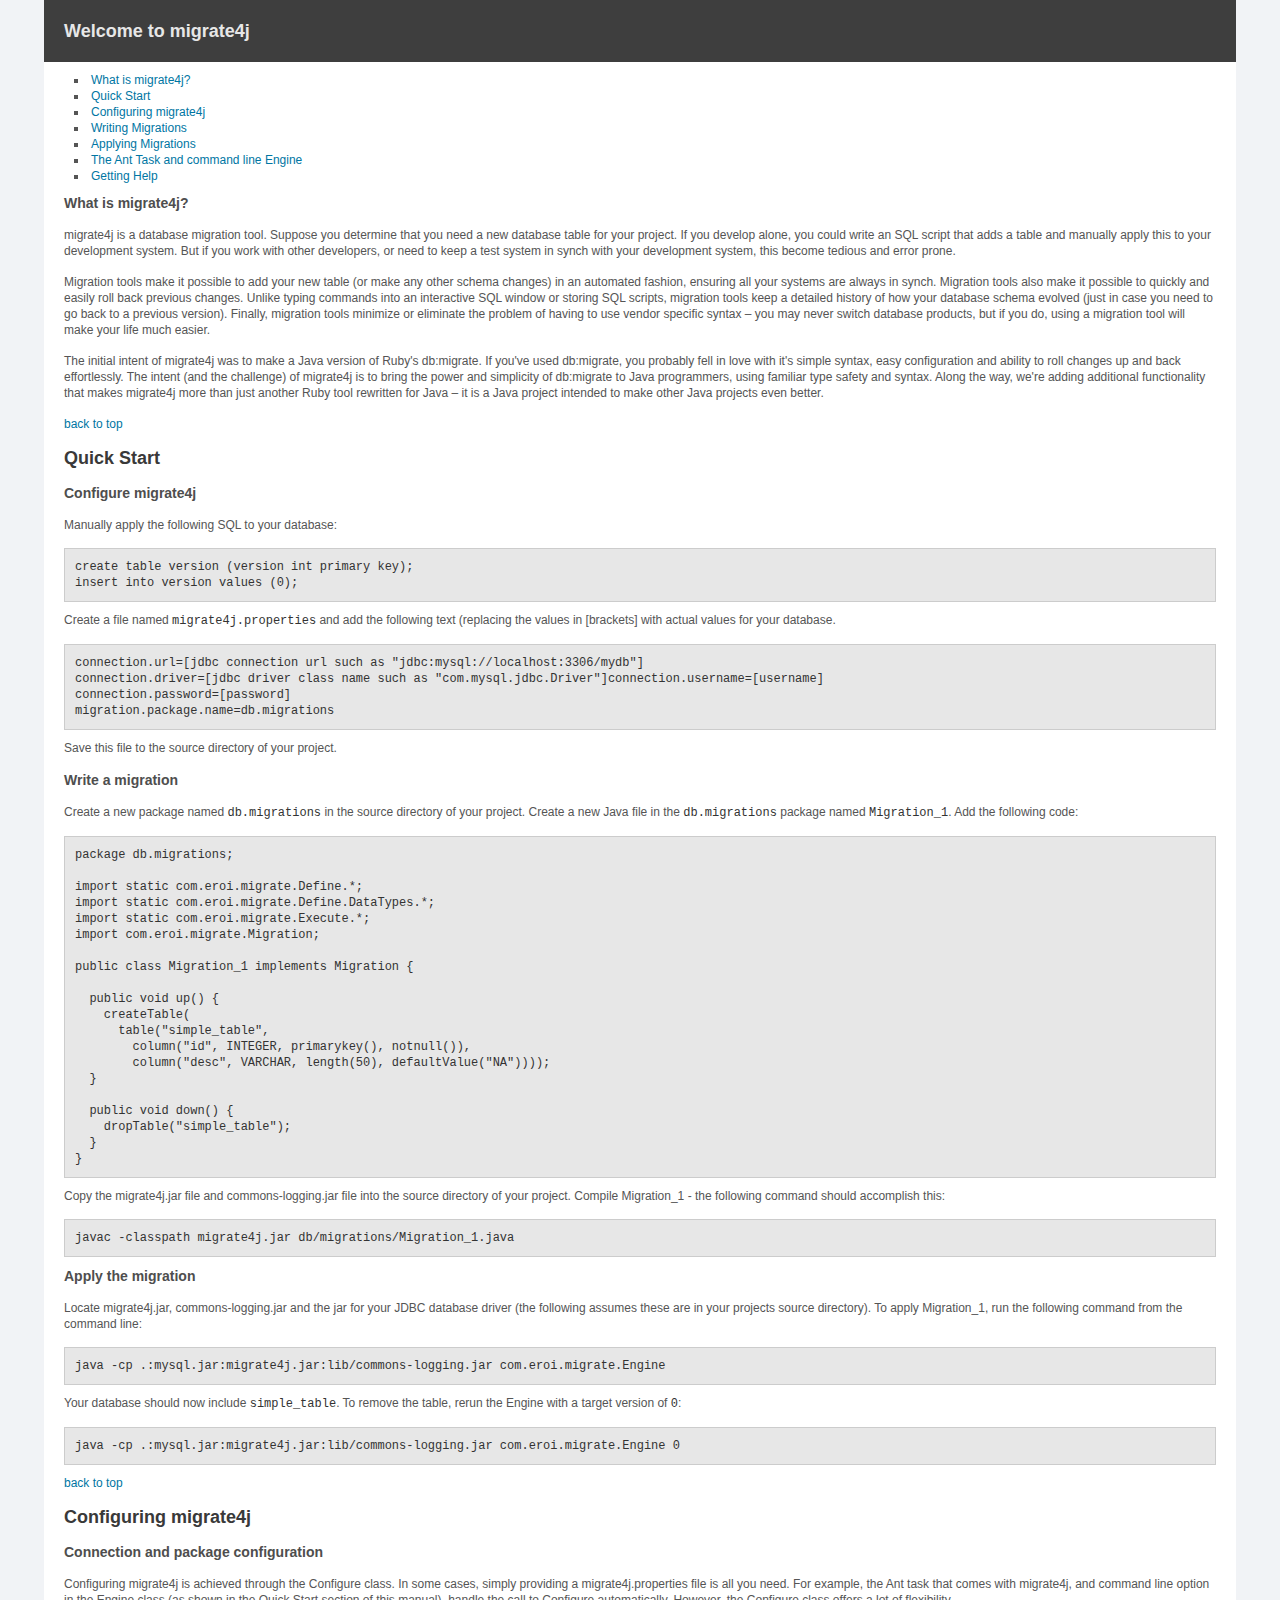
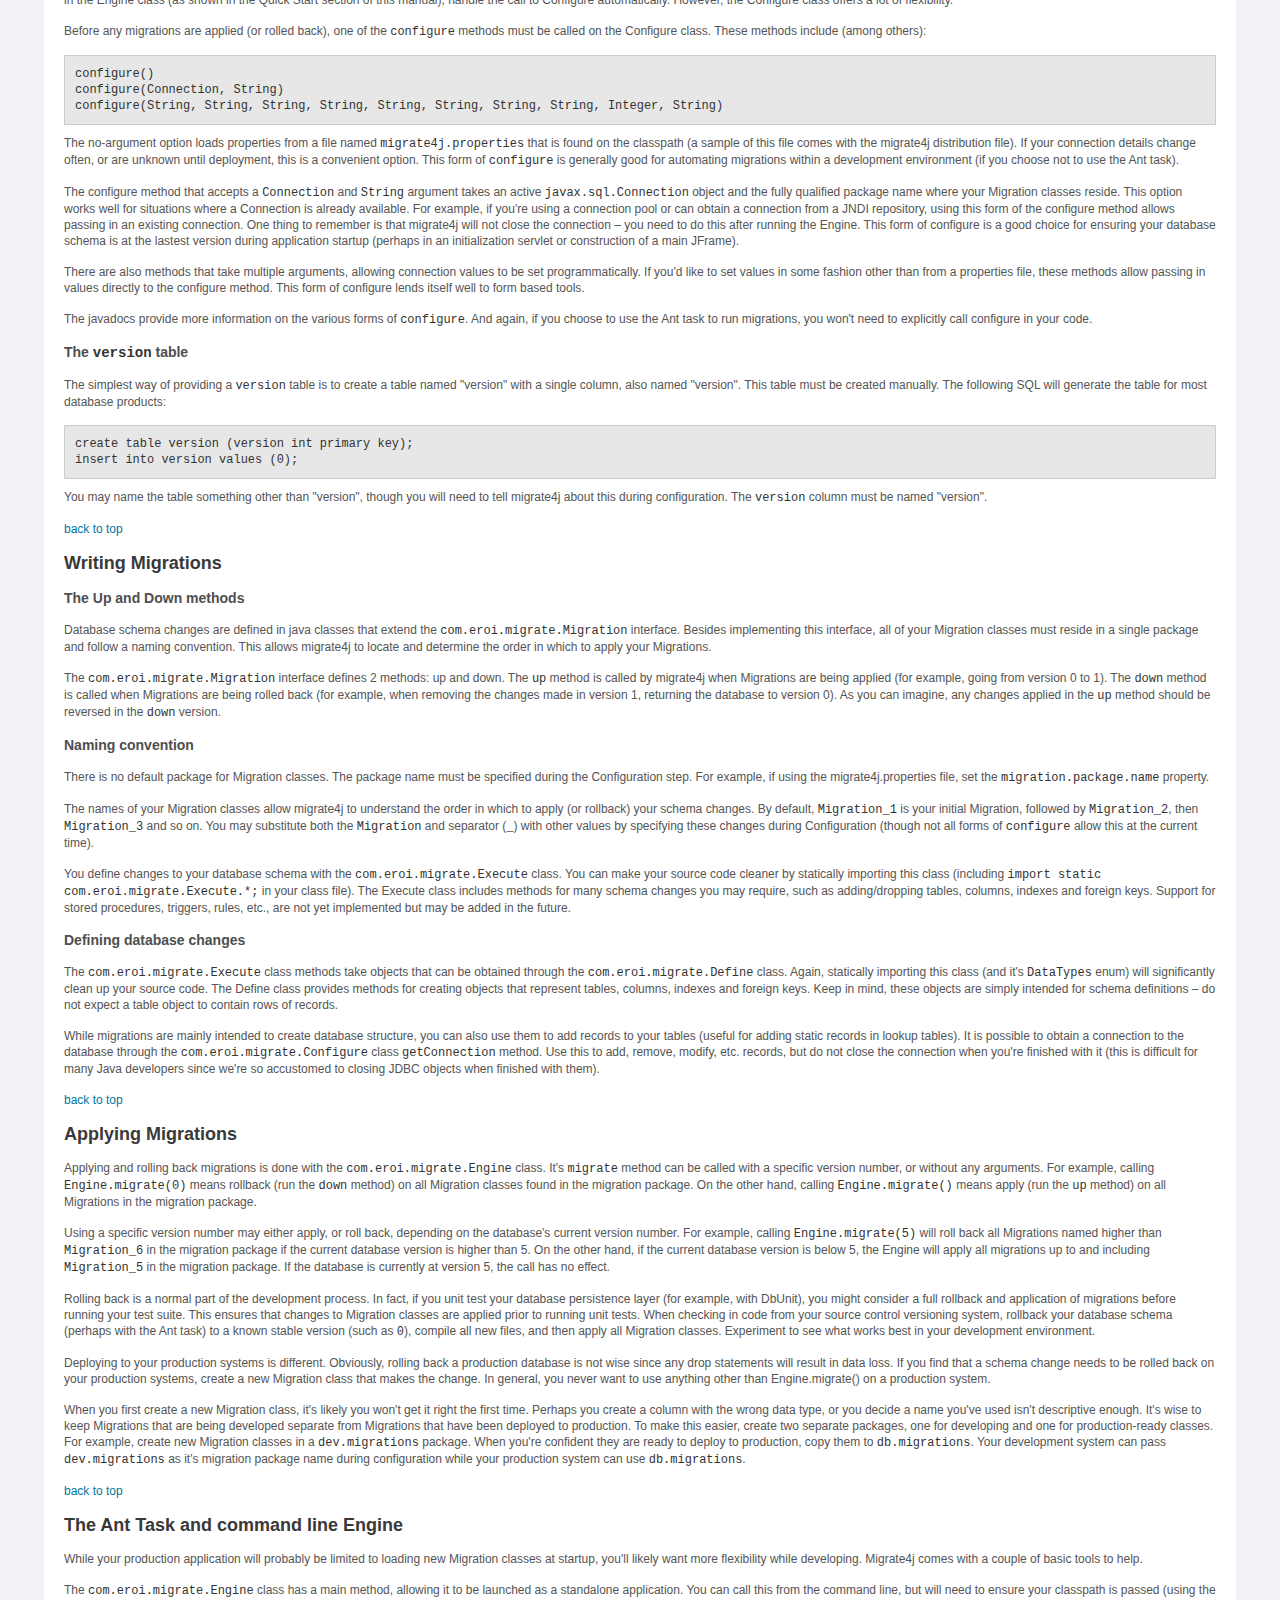
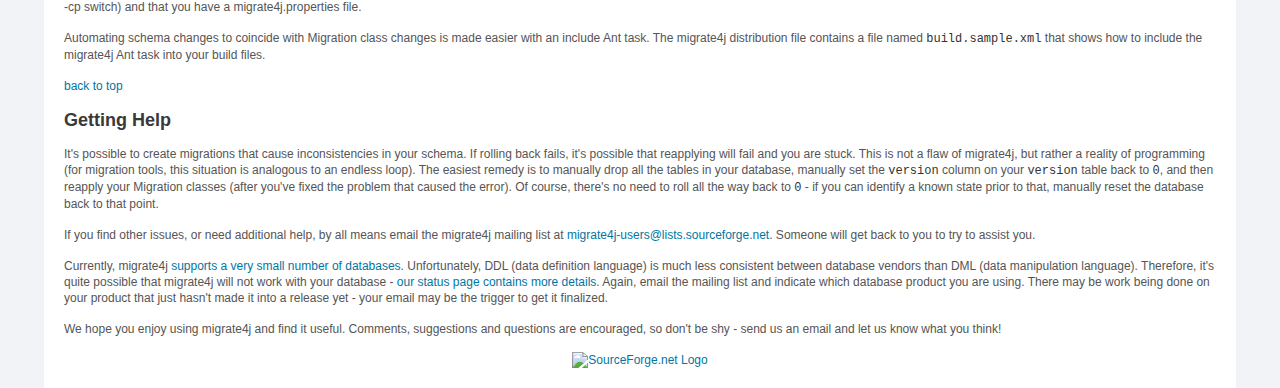
==== commit 94bd2778: "Better documentation" ====
--- a/migrate4j/web/index.html
+++ b/migrate4j/web/index.html
@@ -1,29 +1,27 @@
-<!DOCTYPE html PUBLIC "-//W3C//DTD HTML 4.01 Transitional//EN">
-<html>
+<!DOCTYPE html PUBLIC "-//W3C//DTD XHTML 1.0 Strict//EN" "http://www.w3.org/TR/xhtml1/DTD/xhtml1-strict.dtd">
+<html xmlns="http://www.w3.org/1999/xhtml">
 <head>
 
-  <meta content="text/html; charset=ISO-8859-1" http-equiv="content-type">
+  <meta content="text/html; charset=ISO-8859-1" http-equiv="Content-Type" />
   <title>Welcome to Migrate4j</title>
+  
+<link rel="stylesheet" type="text/css" href="styles/global.css" />
 
   <style type="text/css">
 	<!--
 	@page { size: 8.5in 11in; margin: 0.79in }
-	P { margin-bottom: 0.08in }
-	H3 { margin-bottom: 0.08in }
-	H3.western { font-family: "Helvetica" }
-	H3.cjk { font-family: "AR PL ShanHeiSun Uni" }
-	H3.ctl { font-family: "Lucidasans" }
-	H1 { margin-bottom: 0.08in }
-	H1.western { font-family: "Helvetica"; font-size: 16pt }
-	H1.cjk { font-family: "AR PL ShanHeiSun Uni"; font-size: 16pt }
-	H1.ctl { font-family: "Lucidasans"; font-size: 16pt }
+	h3.cjk { font-family: "AR PL ShanHeiSun Uni" }
+	h3.ctl { font-family: "Lucidasans" }
+	h1.cjk { font-family: "AR PL ShanHeiSun Uni"; font-size: 16pt }
+	h1.ctl { font-family: "Lucidasans"; font-size: 16pt }
 	-->
   </style>
 </head>
 <body>
 
-
-<h1>Welcome to migrate4j</h1>
+<div id="base">
+
+<h1 id="header">Welcome to migrate4j</h1>
 
 <ul>
 <li><a href="#whatis">What is migrate4j?</a></li>
@@ -35,18 +33,18 @@
 <li><a href="#help">Getting Help</a></li>
 </ul>
 
-<h3 class="western"><a name="whatis" />What is migrate4j?</h3>
-
-<p style="margin-bottom: 0in;">migrate4j is a database
+<h3 class="western" id="whatis">What is migrate4j?</h3>
+
+<p>migrate4j is a database
 migration tool.
 Suppose you determine that you need a new database table for your
 project. If you develop alone, you could write an SQL script that
-adds the table and manually apply this to your development system.
+adds a table and manually apply this to your development system.
 But if you work with other developers, or need to keep a test system
 in synch with your development system, this become tedious and error
 prone.</p>
 
-<p style="margin-bottom: 0in;">Migration tools make it
+<p>Migration tools make it
 possible to add
 your new table (or make any other schema changes) in an automated
 fashion, ensuring all your systems are always in synch. Migration
@@ -60,7 +58,7 @@
 switch database products, but if you do, using a migration tool will
 make your life much easier.</p>
 
-<p style="margin-bottom: 0in;">The initial intent of
+<p>The initial intent of
 migrate4j was to
 make a Java version of Ruby's db:migrate. If you've used db:migrate,
 you probably fell in love with it's simple syntax, easy configuration
@@ -68,58 +66,70 @@
 the challenge) of migrate4j is to bring the power and simplicity of
 db:migrate to Java programmers, using familiar type safety and
 syntax. Along the way, we're adding additional functionality that
-make migrate4j more than just another Ruby tool rewritten for Java
+makes migrate4j more than just another Ruby tool rewritten for Java
 &ndash;
 it is a Java project intended to make other Java projects even
 better.</p>
 
-<p style="margin-bottom: 0in;"><br>
-
-</p>
-
-<h1 class="western"><a name="quickstart" />Quick Start</h1>
+<p><a href="#base">back to top</a></p>
+
+<h1 class="western" id="quickstart">Quick Start</h1>
 
 <h3 class="western">Configure migrate4j</h3>
 
-<p style="margin-bottom: 0in;">Manually apply the
+<p>Manually apply the
 following SQL to
 your database:</p>
 
-<pre>create table version (version int primary key);<br>insert into version values (0);</pre>
-
-<p style="margin-bottom: 0in;">Create a file named
-&ldquo;migrate4j.properties&rdquo; and add the following text
+<pre>create table version (version int primary key);
+insert into version values (0);</pre>
+
+<p>Create a file named
+<span class="code">migrate4j.properties</span> and add the following text
 (replacing the
-values in &lt;tags&gt; with actual values for your database.</p>
-
-<pre>connection.url=&lt;jdbc connection url such as &ldquo;jdbc:mysql://localhost:3306/mydb &rdquo;&gt;<br>connection.driver=&lt;jdbc driver class name such as &ldquo;com.mysql.jdbc.Driver&rdquo;&gt;<br>connection.username=&lt;username&gt;<br>connection.password=&lt;password&gt;<br>migration.package.name=db.migrations</pre>
-
-<p style="margin-bottom: 0in;">Save this file to the
+values in [brackets] with actual values for your database.</p>
+
+<pre>
+connection.url=[jdbc connection url such as &quot;jdbc:mysql://localhost:3306/mydb&quot;]
+connection.driver=[jdbc driver class name such as &quot;com.mysql.jdbc.Driver&quot;]connection.username=[username]
+connection.password=[password]
+migration.package.name=db.migrations</pre>
+
+<p>Save this file to the
 source directory
 of your project.</p>
 
 <h3 class="western">Write a migration</h3>
 
-<p style="margin-bottom: 0in;">Create a new package named
-&ldquo;db.migrations&rdquo; in the source directory of your
+<p>Create a new package named
+<span class="code">db.migrations</span> in the source directory of your
 project. Create a
-new Java file in the &ldquo;db.migrations&rdquo; package named
-&ldquo;Migration_1&rdquo;.
+new Java file in the <span class="code">db.migrations</span> package named
+<span class="code">Migration_1</span>.
 Add the following code:</p>
 
-<pre>package db.migrations; </pre>
-
-<pre>import static com.eroi.migrate.Define.*;<br>import static com.eroi.migrate.Define.DataTypes.*;<br>import static com.eroi.migrate.Execute.*; </pre>
-
-<pre>import com.eroi.migrate.Migration; </pre>
-
-<pre>public class Migration_1 implements Migration { </pre>
-
-<pre>&nbsp; public void up() {<br>&nbsp; &nbsp; createTable(<br>&nbsp; &nbsp; &nbsp; &nbsp; table("simple_table",<br>&nbsp; &nbsp; &nbsp; &nbsp; &nbsp; &nbsp; column("id", INTEGER, primarykey(), notnull()),<br>&nbsp; &nbsp; &nbsp; &nbsp; &nbsp; &nbsp; column("desc", VARCHAR, length(50), defaultValue("NA"))));<br>&nbsp; } </pre>
-
-<pre>&nbsp; public void down() {<br>&nbsp; &nbsp; dropTable("simple_table");<br>&nbsp; }<br>} </pre>
-
-<p style="margin-bottom: 0in;">Copy the migrate4j.jar file
+<pre>package db.migrations; 
+
+import static com.eroi.migrate.Define.*;
+import static com.eroi.migrate.Define.DataTypes.*;
+import static com.eroi.migrate.Execute.*;
+import com.eroi.migrate.Migration; 
+
+public class Migration_1 implements Migration {
+
+  public void up() {
+    createTable(
+      table(&quot;simple_table&quot;,
+        column(&quot;id&quot;, INTEGER, primarykey(), notnull()),
+        column(&quot;desc&quot;, VARCHAR, length(50), defaultValue(&quot;NA&quot;))));
+  }
+
+  public void down() {
+    dropTable(&quot;simple_table&quot;);
+  }
+} </pre>
+
+<p>Copy the migrate4j.jar file
 and
 commons-logging.jar file into the source directory of your project.
 Compile Migration_1 - the following command should accomplish this:</p>
@@ -128,165 +138,162 @@
 
 <h3 class="western">Apply the migration</h3>
 
-<p style="margin-bottom: 0in;">Locate migrate4j.jar,
-commons-logging.jar and the jar for your JDBC database driver jar
-(the following assumes these are in your projects source directory).
+<p>Locate migrate4j.jar,
+commons-logging.jar and the jar for your JDBC database driver (the following assumes these are in your projects source directory).
 To apply Migration_1, run the following command from the command
 line:</p>
 
 <pre>java -cp .:mysql.jar:migrate4j.jar:lib/commons-logging.jar com.eroi.migrate.Engine</pre>
 
-<p style="margin-bottom: 0in;">Your database should now
+<p>Your database should now
 include
-&ldquo;simple_table&rdquo;. To remove the table, rerun the
+<span class="code">simple_table</span>. To remove the table, rerun the
 Engine with a
-target version of &ldquo;0&rdquo;:</p>
+target version of <span class="code">0</span>:</p>
 
 <pre>java -cp .:mysql.jar:migrate4j.jar:lib/commons-logging.jar com.eroi.migrate.Engine 0</pre>
 
-<h1 class="western"><a name="configuring" />Configuring migrate4j</h1>
+<p><a href="#base">back to top</a></p>
+
+<h1 class="western" id="configuring">Configuring migrate4j</h1>
 
 <h3 class="western">Connection and package
 configuration</h3>
 
-<p style="margin-bottom: 0in;">Configuring migrate4j is
+<p>Configuring migrate4j is
 achieved
-through the Configure class. In some cases, by simply providing a
-migrate4j.properties file is all you need to do. For example, the
-Ant task that comes with migrate4j, and calling the Engine class from
-the command line (as shown in the Quick Start section of this
+through the Configure class. In some cases, simply providing a
+migrate4j.properties file is all you need. For example, the
+Ant task that comes with migrate4j, and command line option in the Engine class 
+(as shown in the Quick Start section of this
 manual), handle the call to Configure automatically. However, the
 Configure class offers a lot of flexibility.</p>
 
-<p style="margin-bottom: 0in;">Before any migrations are
+<p>Before any migrations are
 applied (or
-rolled back), one of the &ldquo;configure&rdquo; methods must
+rolled back), one of the <span class="code">configure</span> methods must
 be called on
 the Configure class. These methods include (among others):</p>
 
-<pre>configure()<br>configure(Connection, String)<br>configure(String, String, String, String, String, String, String, String, Integer, String)</pre>
-
-<p style="margin-bottom: 0in;">The no argument option
-loads properties
-from a file named &ldquo;migrate4j.properties&rdquo; that is
+<pre>configure()
+configure(Connection, String)
+configure(String, String, String, String, String, String, String, String, Integer, String)</pre>
+
+<p>The no-argument option
+loads properties from a file named <span class="code">migrate4j.properties</span> that is
 found on the
 classpath (a sample of this file comes with the migrate4j
-distribution file). Obviously, being able to call
-Configure.configure() within your code, and modify a single file
-should your connection details change, is extremely convenient. The
-Ant task that comes with migrate4j, and the command line usage shown
-in the Quick Start section of the manual, both use this form of the
-configure method. This form of &ldquo;configure&rdquo; is
-generally good for
-automating migrations within a development environment (if you choose
+distribution file). If your connection details change often, or are unknown
+until deployment, this is a convenient option.  This form of <span class="code">configure</span> is
+generally good for automating migrations within a development environment (if you choose
 not to use the Ant task).</p>
 
-<p style="margin-bottom: 0in;">The method that accepts a
-Connection
-and String accepts an active javax.sql.Connection object and the
-fully qualified package name where you Migration classes reside. This
+<p>The configure method that accepts a
+<span class="code">Connection</span>
+and <span class="code">String</span> argument takes an active <span class="code">javax.sql.Connection</span> object and the
+fully qualified package name where your Migration classes reside. This
 option works well for situations where a Connection is already
 available. For example, if you're using a connection pool or can
 obtain a connection from a JNDI repository, using this form of the
-configure method allows passing in a existing connection. One thing
+configure method allows passing in an existing connection. One thing
 to remember is that migrate4j will not close the connection &ndash;
 you
 need to do this after running the Engine. This form of
-&ldquo;configure&rdquo;
-is a good choice for ensuring your database schema is at the lastest
+configure is a good choice for ensuring your database schema is at the lastest
 version during application startup (perhaps in an initialization
-servlet or in a main JFrame).</p>
-
-<p style="margin-bottom: 0in;">There are also methods that
+servlet or construction of a main JFrame).</p>
+
+<p>There are also methods that
 take
-multiple arguments which allow programatically setting connection
-values. If you'd like to set values in some fashion other than from
+multiple arguments, allowing connection
+values to be set programmatically. If you'd like to set values in some fashion other than from
 a properties file, these methods allow passing in values directly to
-the configure method. This form of &ldquo;configure&rdquo;
+the configure method. This form of configure
 lends itself well
 to form based tools.</p>
 
-<p style="margin-bottom: 0in;">The javadocs provide more
+<p>The javadocs provide more
 information
-on the various forms of &ldquo;configure&rdquo;. And again, if
+on the various forms of <span class="code">configure</span>. And again, if
 you choose to
 use the Ant task to run migrations, you won't need to explicitly call
-&ldquo;configure&rdquo;.</p>
-
-<h3 class="western">The &ldquo;version&rdquo; table</h3>
-
-<p style="margin-bottom: 0in;">The simplest way of
+configure in your code.</p>
+
+<h3 class="western">The <span class="code">version</span> table</h3>
+
+<p>The simplest way of
 providing a
-&ldquo;version&rdquo; table is to create a table named
-&ldquo;version&rdquo; with a
-single column, also named &ldquo;version&rdquo;. This table
+<span class="code">version</span> table is to create a table named
+&quot;version&quot; with a
+single column, also named &quot;version&quot;. This table
 must be created
 manually. The following SQL will generate the table for most database
 products:</p>
 
-<pre>create table version (version int primary key);<br>insert into version values (0);</pre>
-
-<p style="margin-bottom: 0in;">You may name the table
+<pre>create table version (version int primary key);
+insert into version values (0);</pre>
+
+<p>You may name the table
 something other
-than &ldquo;version&rdquo;, though you will need to tell
+than &quot;version&quot;, though you will need to tell
 migrate4j about this
-during configuration. The &ldquo;version&rdquo; column must be
+during configuration. The <span class="code">version</span> column must be
 named
-&ldquo;version&rdquo;.</p>
-
-<h1 class="western"><a name="writing" />Writing Migrations</h1>
+&quot;version&quot;.</p>
+
+<p><a href="#base">back to top</a></p>
+
+<h1 class="western" id="writing">Writing Migrations</h1>
 
 <h3 class="western">The Up and Down methods</h3>
 
-<p style="margin-bottom: 0in;">Database schema changes are
-defined in
-java classes that extend the com.eroi.migrate.Migration interface.
+<p>Database schema changes are defined in
+java classes that extend the <span class="code">com.eroi.migrate.Migration</span> interface.
 Besides implementing this interface, all of your Migration classes
 must reside in a single package and follow a naming convention. This
 allows migrate4j to locate and determine the order in which to apply
 your Migrations.</p>
 
-<p style="margin-bottom: 0in;">The
-com.eroi.migrate.Migration
-interface defines 2 methods: up and down. The &ldquo;up&rdquo;
+<p>The
+<span class="code">com.eroi.migrate.Migration</span>
+interface defines 2 methods: up and down. The <span class="code">up</span>
 method is
 called by migrate4j when Migrations are being applied (for example,
-going from version 0 to 1). The &ldquo;down&rdquo; method is
+going from version 0 to 1). The <span class="code">down</span> method is
 called when
 Migrations are being rolled back (for example, when removing the
 changes made in version 1, returning the database to version 0). As
-you can imagine, any changes applied in the &ldquo;up&rdquo;
+you can imagine, any changes applied in the <span class="code">up</span>
 method should be
-reversed in the &ldquo;down&rdquo; version.</p>
+reversed in the <span class="code">down</span> version.</p>
 
 <h3 class="western">Naming convention</h3>
 
-<p style="margin-bottom: 0in;">There is no default package
+<p>There is no default package
 for
 Migration classes. The package name must be specified during the
 Configuration step. For example, if using the migrate4j.properties
-file, set the migration.package.name property.</p>
-
-<p style="margin-bottom: 0in;">The names of you Migration
-classes are
-important to allow migrate4j to understand the order in which to
+file, set the <span class="code">migration.package.name</span> property.</p>
+
+<p>The names of your Migration
+classes allow migrate4j to understand the order in which to
 apply (or rollback) your schema changes. By default,
-&ldquo;Migration_1&rdquo;
+<span class="code">Migration_1</span>
 is your initial Migration, followed by
-&ldquo;Migration_2&rdquo;, then
-&ldquo;Migration_3&rdquo; and so on. You may substitute both
-the &ldquo;Migration&rdquo;
-and separator (&ldquo;_&rdquo;) with other values by specifying
+<span class="code">Migration_2</span>, then
+<span class="code">Migration_3</span> and so on. You may substitute both
+the <span class="code">Migration</span>
+and separator (<span class="code">_</span>) with other values by specifying
 these changes
 during Configuration (though not all forms of
-&ldquo;configure&rdquo; allow
+<span class="code">configure</span> allow
 this at the current time). </p>
 
-<p style="margin-bottom: 0in;">You define changes to your
+<p>You define changes to your
 database
-schema with the Execute class. You can make your source code cleaner
-by statically importing this class (including &ldquo;import static
-com.eroi.migrate.Execute.*; in your class file). The Execute class
+schema with the <span class="code">com.eroi.migrate.Execute</span> class. You can make your source code cleaner
+by statically importing this class (including <span class="code">import static
+com.eroi.migrate.Execute.*;</span> in your class file). The Execute class
 includes methods for many schema changes you may require, such as
 adding/dropping tables, columns, indexes and foreign keys. Support
 for stored procedures, triggers, rules, etc., are not yet implemented
@@ -294,55 +301,57 @@
 
 <h3 class="western">Defining database changes</h3>
 
-<p style="margin-bottom: 0in;">The Execute classes methods
+<p>The <span class="code">com.eroi.migrate.Execute</span> class methods
 take
-objects that can be obtained through the Define class. Again,
-statically importing this class (and it's DataTypes enum) will
-significantly clean up your Migrations source code. The Define class
+objects that can be obtained through the <span class="code">com.eroi.migrate.Define</span> class. Again,
+statically importing this class (and it's <span class="code">DataTypes</span> enum) will
+significantly clean up your source code. The Define class
 provides methods for creating objects that represent tables, columns,
 indexes and foreign keys. Keep in mind, these objects are simply
 intended for schema definitions &ndash; do not expect a table
 object to
 contain rows of records. </p>
 
-<p style="margin-bottom: 0in;">While migrations are mainly
+<p>While migrations are mainly
 intended to
 create database structure, you can also use them to add records to
 your tables (useful for adding static records in lookup tables). It
 is possible to obtain a connection to the database through the
-Configure classes &ldquo;getConnection&rdquo; method. Use this
+<span class="code">com.eroi.migrate.Configure</span> class <span class="code">getConnection</span> method. Use this
 to add,
 remove, modify, etc. records, but do not close the connection when
 you're finished with it (this is difficult for many Java developers
 since we're so accustomed to closing JDBC objects when finished with
-them.</p>
-
-<h1 class="western"><a name="applying" />Applying Migrations</h1>
-
-<p style="margin-bottom: 0in;">Applying and rolling back
+them).</p>
+
+<p><a href="#base">back to top</a></p>
+
+<h1 class="western" id="applying">Applying Migrations</h1>
+
+<p>Applying and rolling back
 migrations is
-done with the Engine class. It's &ldquo;migrate&rdquo; method
+done with the <span class="code">com.eroi.migrate.Engine</span> class. It's <span class="code">migrate</span> method
 can be called
 with a specific version number, or without any arguments. For
-example, calling Engine.migrate(0) means rollback (run the
-&ldquo;down&rdquo;
+example, calling <span class="code">Engine.migrate(0)</span> means rollback (run the
+<span class="code">down</span>
 method) on all Migration classes found in the migration package. On
-the other hand, calling Engine.migrate() means apply (run the
-&ldquo;up&rdquo;
+the other hand, calling <span class="code">Engine.migrate()</span> means apply (run the
+<span class="code">up</span>
 method) on all Migrations in the migration package. </p>
 
-<p style="margin-bottom: 0in;">Using a specific version
+<p>Using a specific version
 number may
-either apply, or roll back, depending on the databases current
-version number. For example, calling Engine.migrate(5) will roll
-back all migration named higher than Migration_6 in the migration
+either apply, or roll back, depending on the database's current
+version number. For example, calling <span class="code">Engine.migrate(5)</span> will roll
+back all Migrations named higher than <span class="code">Migration_6</span> in the migration
 package if the current database version is higher than 5. On the
 other hand, if the current database version is below 5, the Engine
-will apply all migrations up to and including Migration_5 in the
+will apply all migrations up to and including <span class="code">Migration_5</span> in the
 migration package. If the database is currently at version 5, the
 call has no effect.</p>
 
-<p style="margin-bottom: 0in;">Rolling back is a normal
+<p>Rolling back is a normal
 part of the
 development process. In fact, if you unit test your database
 persistence layer (for example, with DbUnit), you might consider a
@@ -351,45 +360,47 @@
 prior to running unit tests. When checking in code from your source
 control versioning system, rollback your database schema (perhaps
 with the Ant task) to a known stable version (such as
-&ldquo;0&rdquo;),
+<span class="code">0</span>),
 compile all new files, and then apply all Migration classes. Experiment
 to see what works best in your development environment.</p>
 
-<p style="margin-bottom: 0in;">Deploying to your
+<p>Deploying to your
 production systems is
 different. Obviously, rolling back a production database is not wise
-since any drop statements will result in lose of data. If you find
+since any drop statements will result in data loss. If you find
 that a schema change needs to be rolled back on your production
 systems, create a new Migration class that makes the change. In
 general, you never want to use anything other than Engine.migrate()
 on a production system.</p>
 
-<p style="margin-bottom: 0in;">When you first create a new
+<p>When you first create a new
 Migration
 class, it's likely you won't get it right the first time. Perhaps
 you create a column with the wrong data type, or you decide a name
 you've used isn't descriptive enough. It's wise to keep Migrations
 that are being developed separate from Migrations that have been
 deployed to production. To make this easier, create two separate
-packages, one for developing and one for production ready classes. For
+packages, one for developing and one for production-ready classes. For
 example, create new Migration classes in a
-&ldquo;dev.migrations&rdquo;
+<span class="code">dev.migrations</span>
 package. When you're confident they are ready to deploy to
-production, copy them to &ldquo;db.migrations&rdquo;. Your
+production, copy them to <span class="code">db.migrations</span>. Your
 development
-system can pass &ldquo;dev.migrations&rdquo; as it's migration
+system can pass <span class="code">dev.migrations</span> as it's migration
 package name
 during configuration while your production system can use
-&ldquo;db.migrations&rdquo;.</p>
-
-<h1 class="western"><a name="ant" />The Ant Task and command line Engine</h1>
+<span class="code">db.migrations</span>.</p>
+
+<p><a href="#base">back to top</a></p>
+
+<h1 class="western" id="ant">The Ant Task and command line Engine</h1>
 <p style="margin-bottom: 0in">While your production application will
 probably be limited to loading new Migration classes at startup,
 you'll likely want more flexibility while developing. Migrate4j comes
 with a couple of basic tools to help.</p>
 
-<p style="margin-bottom: 0in">The com.eroi.migrate.Engine class has a
-main method, allow it to be launched as a standalone application. 
+<p style="margin-bottom: 0in">The <span class="code">com.eroi.migrate.Engine</span> class has a
+main method, allowing it to be launched as a standalone application. 
 You can call this from the command line, but will need to ensure your
 classpath is passed (using the -cp switch) and that you have a
 migrate4j.properties file.</p>
@@ -397,56 +408,57 @@
 <p style="margin-bottom: 0in">Automating schema changes to coincide
 with Migration class changes is made easier with an include Ant task.
  The migrate4j distribution file contains a file named
-“build.sample.xml” that shows how to include the migrate4j Ant
+<span class="code">build.sample.xml</span> that shows how to include the migrate4j Ant
 task into your build files.</p>
 
-<h1 class="western"><a name="help" />Getting Help</h1>
-
-<p style="margin-bottom: 0in;">It's possible to create
+<p><a href="#base">back to top</a></p>
+
+<h1 class="western" id="help">Getting Help</h1>
+
+<p>It's possible to create
 migrations that
 cause inconsistencies in your schema. If rolling back fails, it's
 possible that reapplying will fail and you are stuck. This is not a
 flaw of migrate4j, but rather a reality of programming (for migration
 tools, this situation is analogous to an endless loop). The easiest
 remedy is to manually drop all the tables in your database, manually
-set the &ldquo;version&rdquo; column on your version table back
-to &ldquo;0&rdquo;,
-and then reapply your Migration classes (hopefully after you fixed
+set the <span class="code">version</span> column on your <span class="code">version</span> table back
+to <span class="code">0</span>,
+and then reapply your Migration classes (after you've fixed
 the problem that caused the error). Of course, there's no need to
-roll all the way back to &ldquo;0&rdquo; - if you can identify
+roll all the way back to <span class="code">0</span> - if you can identify
 a known state
-prior to that, by all means manually reset the database back to that
+prior to that, manually reset the database back to that
 point.</p>
 
-<p style="margin-bottom: 0in;">If you find other issues,
+<p>If you find other issues,
 or need
 additional help, by all means email the migrate4j mailing list at
 <a href="mailto:migrate4j-users@lists.sourceforge.net">migrate4j-users@lists.sourceforge.net</a>.
 Someone will get back to you to try to assist you.</p>
 
-<p style="margin-bottom: 0in;">Currently, migrate4j
-supports a very
-small number of databases. Unfortunately, DDL (data definition
+<p>Currently, migrate4j
+<a href="status.html">supports a very
+small number of databases</a>. Unfortunately, DDL (data definition
 language) is much less consistent between database vendors than DML
 (data manipulation language). Therefore, it's quite possible that
-migrate4j will not work with your database. Again, email the mailing
+migrate4j will not work with your database - <a href="status.html">our status page contains more details</a>. 
+Again, email the mailing
 list and indicate which database product you are using. There may be
 work being done on your product that just hasn't made it into a
-release yet &ndash; your email may be the trigger to get it
+release yet - your email may be the trigger to get it
 finalized.</p>
 
-<p style="margin-bottom: 0in;">We hope you enjoy using
+<p>We hope you enjoy using
 migrate4j and
 find it useful. Comments, suggestions and questions are encouraged,
-so don't be shy &ndash; send us an email and let us know what you
+so don't be shy - send us an email and let us know what you
 think!</p>
 
-<p style="margin-bottom: 0in;"><br>
-
-</p>
-<div style="text-align: center;"><a href="http://sourceforge.net"><img src="http://sflogo.sourceforge.net/sflogo.php?group_id=207661&amp;type=4" alt="SourceForge.net Logo" border="0" height="37" width="125">
-
-</a></div>
+<!-- sourceforge loge is required - do not remove-->
+<div style="text-align: center;"><a href="http://sourceforge.net"><img src="http://sflogo.sourceforge.net/sflogo.php?group_id=207661&amp;type=4" alt="SourceForge.net Logo" height="37" width="125" /></a></div>
+
+</div>
 
 </body>
 </html>
--- a/migrate4j/web/styles/global.css
+++ b/migrate4j/web/styles/global.css
@@ -0,0 +1,89 @@
+/** reset **/
+body,div,dl,dt,dd,ul,ol,li,h1,h2,h3,h4,h5,h6,pre,code,form,fieldset,legend,input,textarea,p,blockquote,th,td {margin:0;padding:0;}
+img {border:0;}
+
+/** **/
+body {
+background:#f1f3f6;
+color:#555;
+font:12px/16px Verdana, Arial, Helvetica, sans-serif;
+}
+
+#base {
+background:#fff;
+margin:0 auto;
+padding:20px;
+width:90%;
+}
+
+h1 {
+font:bold 18px/22px Verdana, Arial, Helvetica, sans-serif;
+color:#393939;
+padding:0 0 15px 0;
+}
+
+h1#header {
+background:#3e3e3e;
+color:#e7e7e7;
+padding:20px;
+margin:-20px -20px 10px -20px;
+}
+
+h3 {
+font:bold 14px/18px Verdana, Arial, Helvetica, sans-serif;
+color:#4e4e4e;
+padding:0 0 15px 0;
+}
+
+p {
+padding:0 0 15px 0;
+}
+
+pre {
+background:#e7e7e7;
+border:1px solid #ccc;
+padding:10px;
+margin:0 0 10px 0;
+}
+
+pre, .code {
+color:#333;
+font-family:"Courier New", Courier, monospace;
+}
+
+ul {
+padding-bottom:10px;
+}
+
+ul li {
+list-style-position:inside;
+list-style-type:square;
+padding:0 0 0 10px;
+}
+
+dl {
+}
+
+dt {
+}
+
+dd {
+}
+
+a {
+color:#0076a3;
+text-decoration:none;
+}
+
+a:hover {
+background:#e7e7e7;
+}
+
+.clearfloat {
+clear:both;
+height:0;
+font-size: 1px;
+line-height: 0px;
+}
+
+/** layout **/
